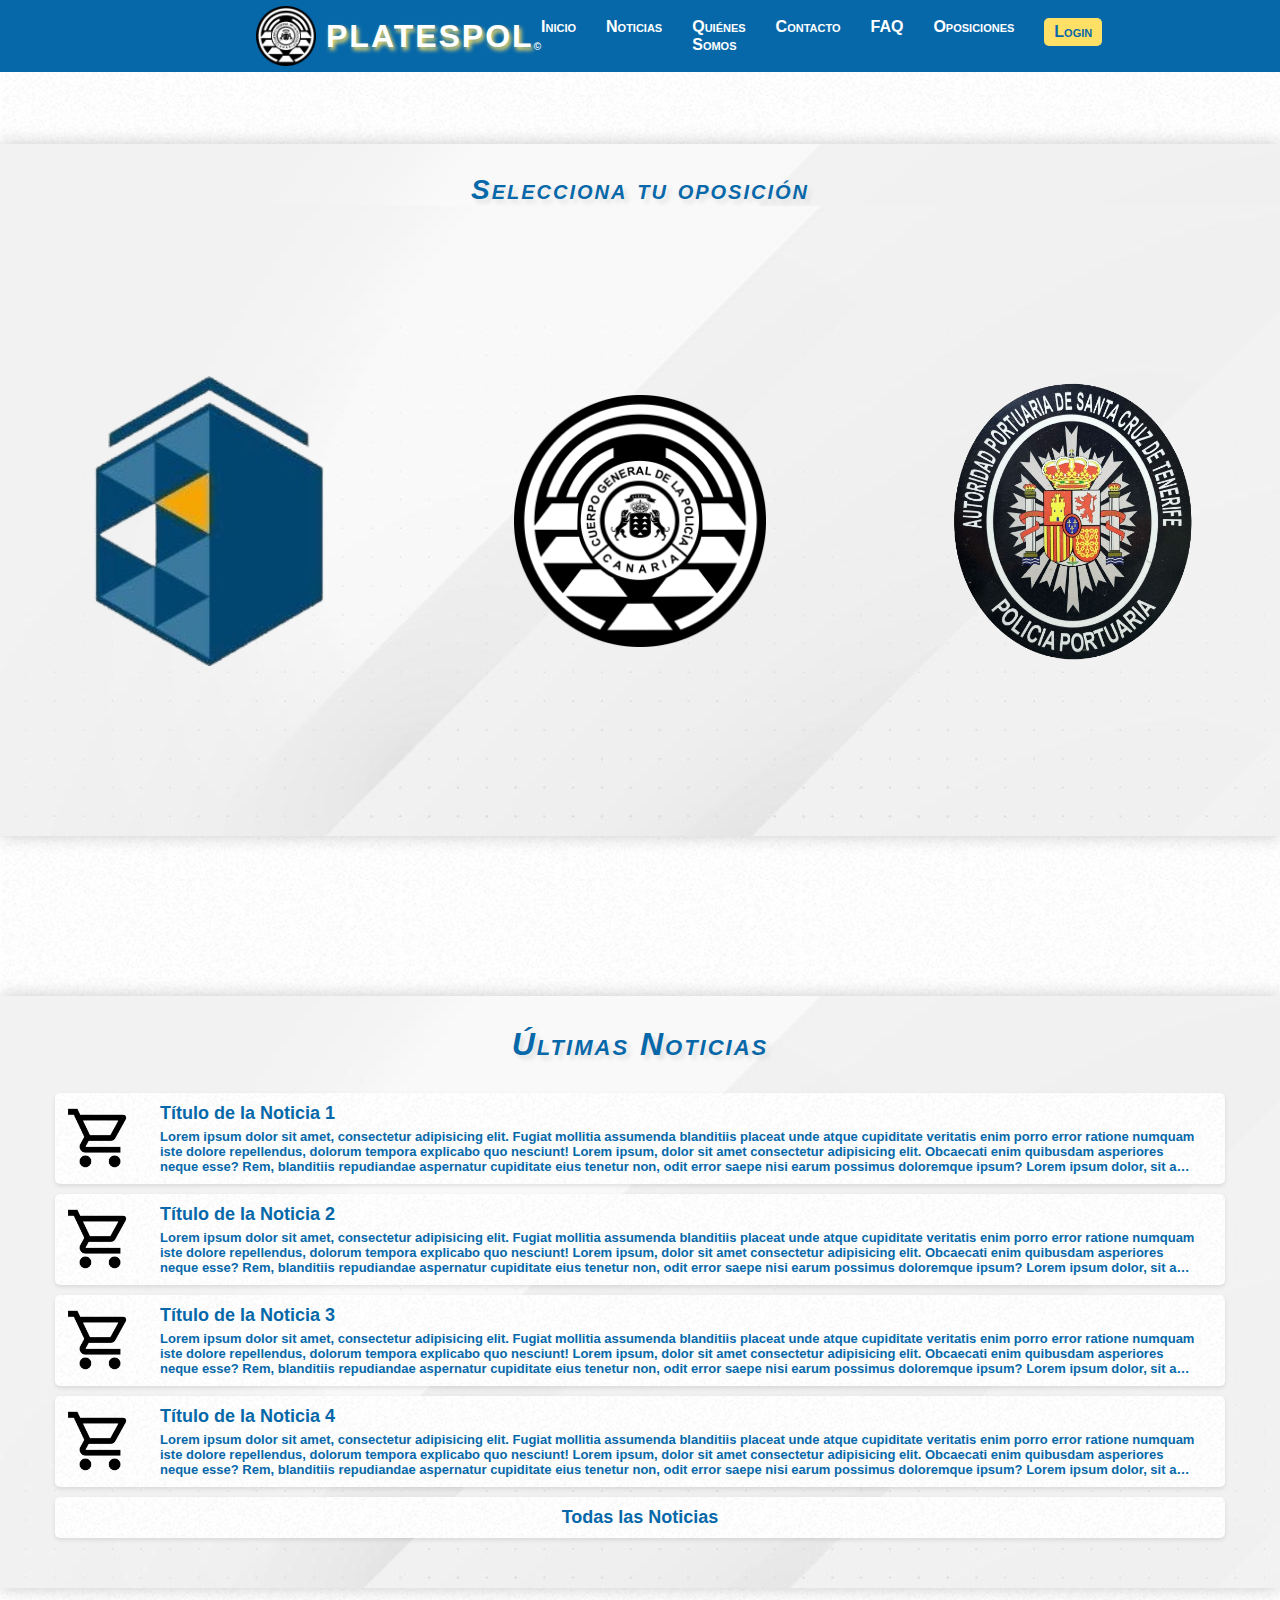
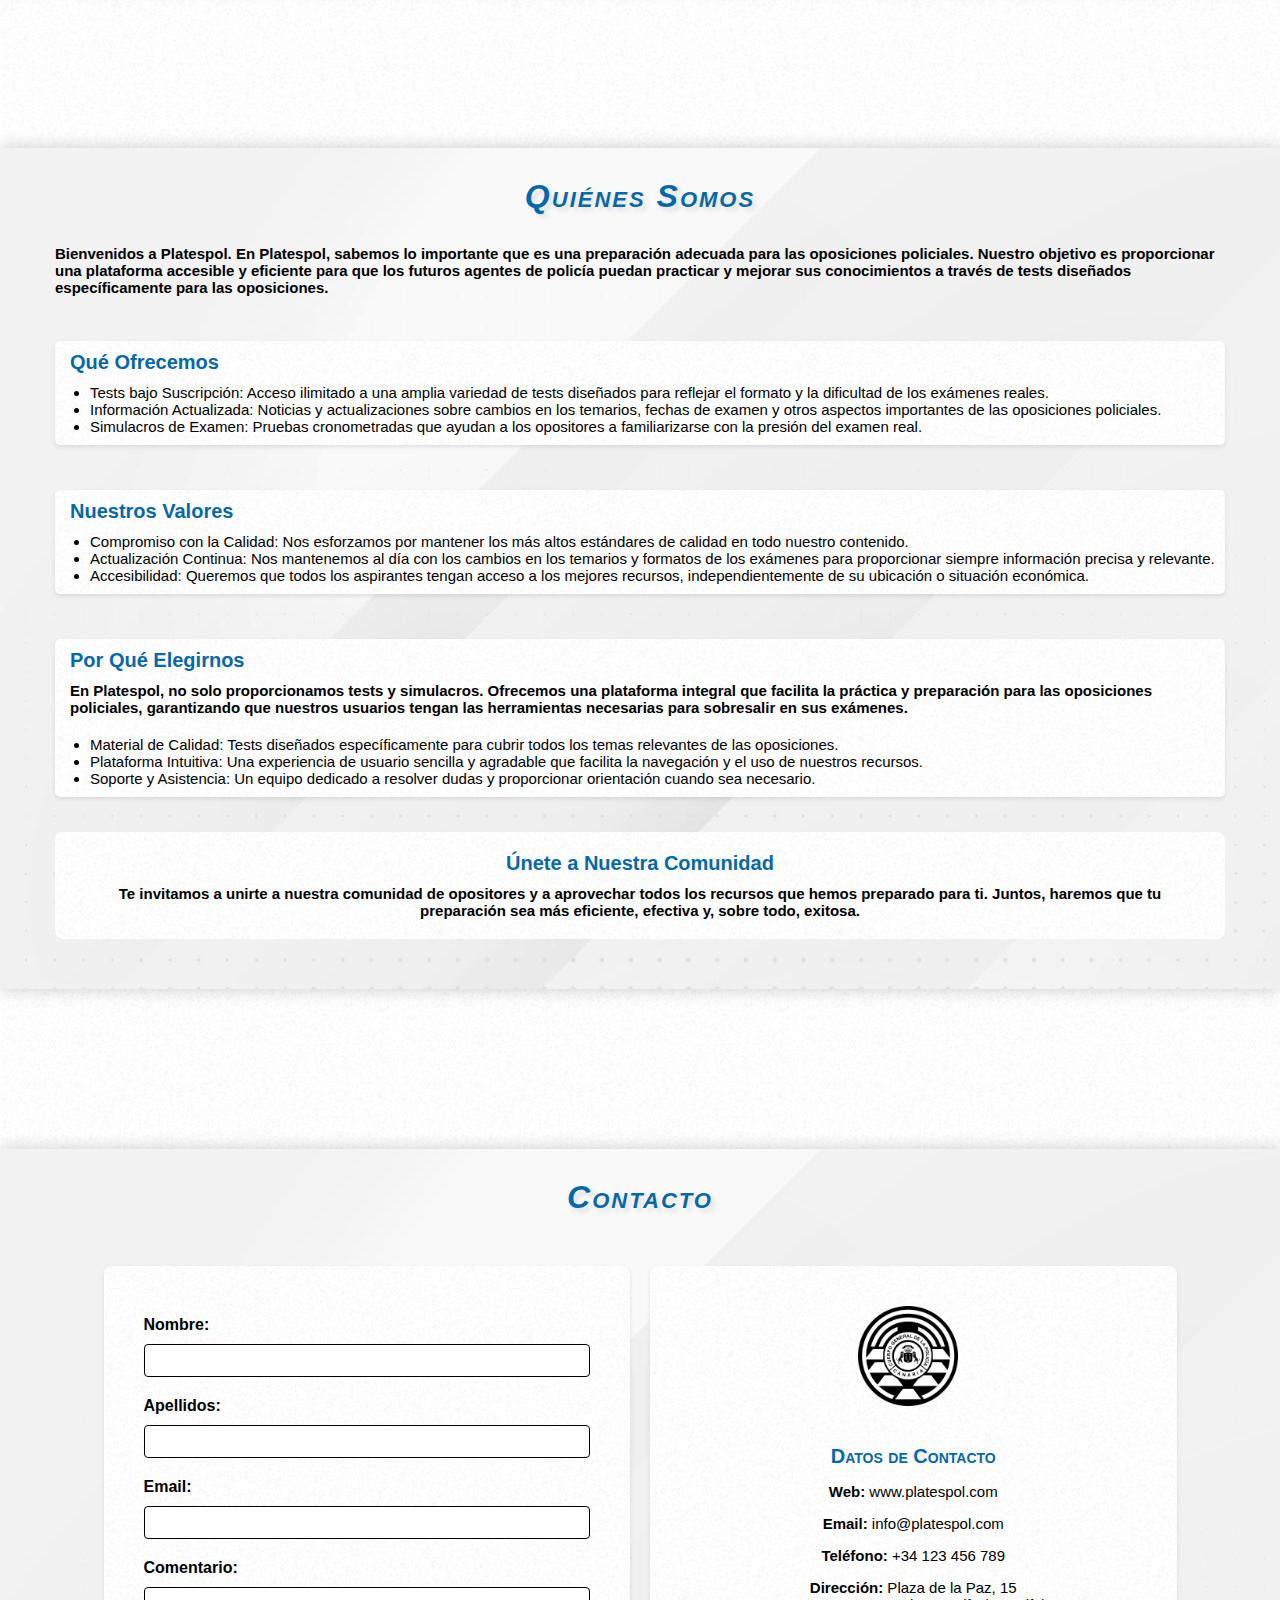
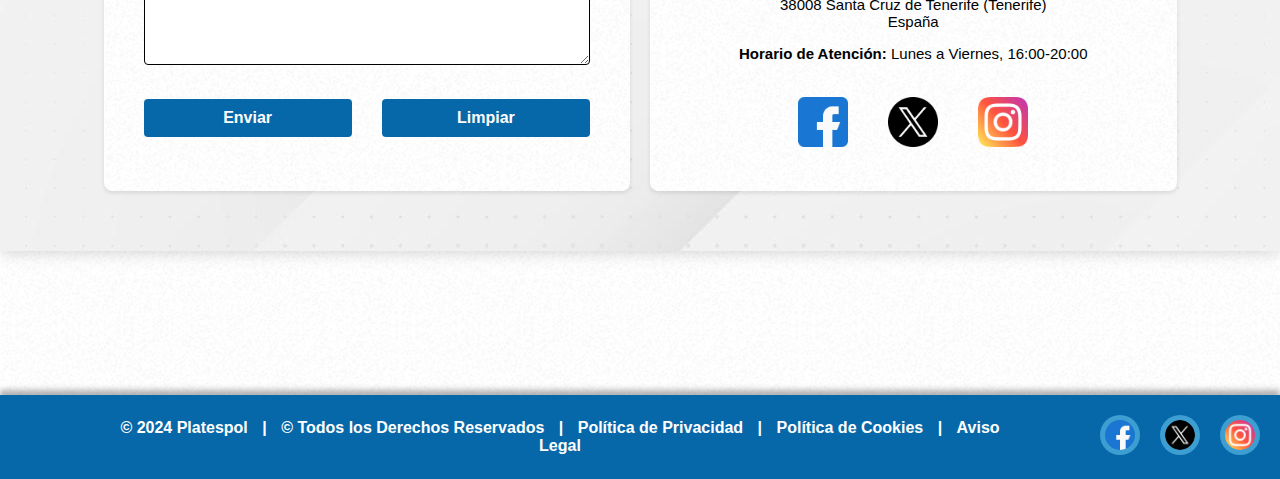
==== pages/index.html @ 9037b64c "Añadidas Páginas" ====
<!DOCTYPE html>
<html lang="es">

<head>
    <meta charset="UTF-8">
    <meta name="viewport" content="width=device-width, initial-scale=1.0">
    <meta name="description"
        content="Platespol - Plataforma de preparación para oposiciones policiales. Accede a tests, simulacros y noticias actualizadas para tu preparación.">
    <title>Platespol</title>
    <!-- Estilos Generales -->
    <link rel="stylesheet" href="../css/main.css">
    <link rel="stylesheet" href="../css/header.css">
    <link rel="stylesheet" href="../css/nav.css">
    <link rel="stylesheet" href="../css/footer.css">

    <!-- Estilos General Responsivos-->
    <link rel="stylesheet" href="../css/responsive-nav.css">
    <link rel="stylesheet" href="../css/responsive-footer.css">
    <!-- Estilos del Index-->
    <link rel="stylesheet" href="../css/index.css">
    <!-- Estilos del Index Responsivos-->
    <link rel="stylesheet" href="../css/responsive-contact.css">
</head>

<body>
    <nav>
        <div class="header-container">
            <a href="index.html"><img src="../img/pcanaria.png" alt="Logo de Platespol" class="logo">
                <h1>Platespol</h1>
                <p>&copy;</p>
            </a>
        </div>
        <button class="menu-toggle" aria-label="Toggle navigation">
            ☰
        </button>
        <ul class="navegador">
            <li><a href="index.html">Inicio</a></li>
            <li><a href="#blog-news">Noticias</a></li>
            <li><a href="#who">Quiénes Somos</a></li>
            <li><a href="#contacto">Contacto</a></li>
            <li><a href="../pages/faq.html">FAQ</a></li>
            <li><a href="../pages/oposiciones.html">Oposiciones</a></li>
            <li><a href="../pages/login.html" class="login-link">Login</a></li>
        </ul>
    </nav>

    <section class="cuerpos-titulo">
        <h3>Selecciona tu oposición</h3>
        <section class="cuerpos">
            <article class="plocal">
                <img src="../img/plocal-copia.png" alt="Policía Local">
            </article>
            <article class="pcanaria">
                <img src="../img/pcanaria.png" alt="Policía Canaria">
            </article>
            <article class="pportuaria">
                <img src="../img/pportuariasctfe.png" alt="Policía Portuaria">
            </article>
        </section>
    </section>

    <section id="blog-news">
        <h2>Últimas Noticias</h2>
        <div class="container1">
            <ul>
                <li><a href="#">
                        <img src="../img/carrito.png" alt="Imagen Noticia 1">
                        <div class="container2">
                            <h3>Título de la Noticia 1</h3>
                            <p>Lorem ipsum dolor sit amet, consectetur adipisicing elit. Fugiat mollitia assumenda
                                blanditiis placeat unde atque cupiditate veritatis enim porro error ratione numquam iste
                                dolore repellendus, dolorum tempora explicabo quo nesciunt! Lorem ipsum, dolor sit amet
                                consectetur adipisicing elit. Obcaecati enim quibusdam asperiores neque esse? Rem,
                                blanditiis repudiandae aspernatur cupiditate eius tenetur non, odit error saepe nisi
                                earum
                                possimus doloremque ipsum? Lorem ipsum dolor, sit amet consectetur adipisicing elit.
                                Laborum, consectetur. Expedita soluta ad numquam nisi nemo! Odit, quia eum odio mollitia
                                vero, provident, esse similique qui laborum repellat at atque. Lorem ipsum dolor sit
                                amet
                                consectetur adipisicing elit. Neque laborum facilis nobis aperiam alias cumque,
                                consectetur
                                facere vitae voluptates. Nam aliquid, officia nostrum sunt maiores corporis natus esse
                                praesentium soluta. Lorem ipsum dolor sit amet consectetur adipisicing elit. Autem
                                impedit
                                nulla accusantium cumque vero atque animi voluptatum deleniti deserunt, esse asperiores
                                ab
                                dolor labore, eveniet, repudiandae numquam dolorem error enim?</p>
                        </div>
                    </a>
                </li>
                <li><a href="#">
                        <img src="../img/carrito.png" alt="Imagen Noticia 2">
                        <div class="container2">
                            <h3>Título de la Noticia 2</h3>
                            <p>Lorem ipsum dolor sit amet, consectetur adipisicing elit. Fugiat mollitia assumenda
                                blanditiis placeat unde atque cupiditate veritatis enim porro error ratione numquam iste
                                dolore repellendus, dolorum tempora explicabo quo nesciunt! Lorem ipsum, dolor sit amet
                                consectetur adipisicing elit. Obcaecati enim quibusdam asperiores neque esse? Rem,
                                blanditiis repudiandae aspernatur cupiditate eius tenetur non, odit error saepe nisi
                                earum
                                possimus doloremque ipsum? Lorem ipsum dolor, sit amet consectetur adipisicing elit.
                                Laborum, consectetur. Expedita soluta ad numquam nisi nemo! Odit, quia eum odio mollitia
                                vero, provident, esse similique qui laborum repellat at atque. Lorem ipsum dolor sit
                                amet
                                consectetur adipisicing elit. Neque laborum facilis nobis aperiam alias cumque,
                                consectetur
                                facere vitae voluptates. Nam aliquid, officia nostrum sunt maiores corporis natus esse
                                praesentium soluta. Lorem ipsum dolor sit amet consectetur adipisicing elit. Autem
                                impedit
                                nulla accusantium cumque vero atque animi voluptatum deleniti deserunt, esse asperiores
                                ab
                                dolor labore, eveniet, repudiandae numquam dolorem error enim?</p>
                        </div>
                    </a>
                </li>
                <li><a href="#">
                        <img src="../img/carrito.png" alt="Imagen Noticia 3">
                        <div class="container2">
                            <h3>Título de la Noticia 3</h3>
                            <p>Lorem ipsum dolor sit amet, consectetur adipisicing elit. Fugiat mollitia assumenda
                                blanditiis placeat unde atque cupiditate veritatis enim porro error ratione numquam iste
                                dolore repellendus, dolorum tempora explicabo quo nesciunt! Lorem ipsum, dolor sit amet
                                consectetur adipisicing elit. Obcaecati enim quibusdam asperiores neque esse? Rem,
                                blanditiis repudiandae aspernatur cupiditate eius tenetur non, odit error saepe nisi
                                earum
                                possimus doloremque ipsum? Lorem ipsum dolor, sit amet consectetur adipisicing elit.
                                Laborum, consectetur. Expedita soluta ad numquam nisi nemo! Odit, quia eum odio mollitia
                                vero, provident, esse similique qui laborum repellat at atque. Lorem ipsum dolor sit
                                amet
                                consectetur adipisicing elit. Neque laborum facilis nobis aperiam alias cumque,
                                consectetur
                                facere vitae voluptates. Nam aliquid, officia nostrum sunt maiores corporis natus esse
                                praesentium soluta. Lorem ipsum dolor sit amet consectetur adipisicing elit. Autem
                                impedit
                                nulla accusantium cumque vero atque animi voluptatum deleniti deserunt, esse asperiores
                                ab
                                dolor labore, eveniet, repudiandae numquam dolorem error enim?</p>
                        </div>
                    </a>
                </li>
                <li><a href="#">
                        <img src="../img/carrito.png" alt="Imagen Noticia 4">
                        <div class="container2">
                            <h3>Título de la Noticia 4</h3>
                            <p>Lorem ipsum dolor sit amet, consectetur adipisicing elit. Fugiat mollitia assumenda
                                blanditiis placeat unde atque cupiditate veritatis enim porro error ratione numquam iste
                                dolore repellendus, dolorum tempora explicabo quo nesciunt! Lorem ipsum, dolor sit amet
                                consectetur adipisicing elit. Obcaecati enim quibusdam asperiores neque esse? Rem,
                                blanditiis repudiandae aspernatur cupiditate eius tenetur non, odit error saepe nisi
                                earum
                                possimus doloremque ipsum? Lorem ipsum dolor, sit amet consectetur adipisicing elit.
                                Laborum, consectetur. Expedita soluta ad numquam nisi nemo! Odit, quia eum odio mollitia
                                vero, provident, esse similique qui laborum repellat at atque. Lorem ipsum dolor sit
                                amet
                                consectetur adipisicing elit. Neque laborum facilis nobis aperiam alias cumque,
                                consectetur
                                facere vitae voluptates. Nam aliquid, officia nostrum sunt maiores corporis natus esse
                                praesentium soluta. Lorem ipsum dolor sit amet consectetur adipisicing elit. Autem
                                impedit
                                nulla accusantium cumque vero atque animi voluptatum deleniti deserunt, esse asperiores
                                ab
                                dolor labore, eveniet, repudiandae numquam dolorem error enim?</p>
                        </div>
                    </a>
                </li>
                <li><a href="#">
                        <div class="container2">
                            <h3>Todas las Noticias</h3>
                        </div>
                    </a>
                </li>
            </ul>
        </div>
    </section>

    <section id="who">
        <h2>Quiénes Somos</h2>
        <div class="container1">
            <p>Bienvenidos a Platespol. En Platespol, sabemos lo importante que es una preparación adecuada para las
                oposiciones policiales. Nuestro objetivo es proporcionar una plataforma accesible y eficiente para que
                los
                futuros agentes de policía puedan practicar y mejorar sus conocimientos a través de tests diseñados
                específicamente para las oposiciones.</p>

            <div class="who-text">
                <h3>Qué Ofrecemos</h3>
                <ul>
                    <li>Tests bajo Suscripción: Acceso ilimitado a una amplia variedad de tests diseñados para reflejar
                        el
                        formato y la dificultad de los exámenes reales.</li>
                    <li>Información Actualizada: Noticias y actualizaciones sobre cambios en los temarios, fechas de
                        examen
                        y otros aspectos importantes de las oposiciones policiales.</li>
                    <li>Simulacros de Examen: Pruebas cronometradas que ayudan a los opositores a familiarizarse con la
                        presión del examen real.</li>
                </ul>
            </div>

            <div class="who-text">
                <h3>Nuestros Valores</h3>
                <ul>
                    <li>Compromiso con la Calidad: Nos esforzamos por mantener los más altos estándares de calidad en
                        todo
                        nuestro contenido.</li>
                    <li>Actualización Continua: Nos mantenemos al día con los cambios en los temarios y formatos de los
                        exámenes
                        para proporcionar siempre información precisa y relevante.</li>
                    <li>Accesibilidad: Queremos que todos los aspirantes tengan acceso a los mejores recursos,
                        independientemente de su ubicación o situación económica.</li>
                </ul>
            </div>

            <div class="who-text">
                <h3>Por Qué Elegirnos</h3>
                <p>En Platespol, no solo proporcionamos tests y simulacros. Ofrecemos una plataforma integral que
                    facilita
                    la
                    práctica y preparación para las oposiciones policiales, garantizando que nuestros usuarios tengan
                    las
                    herramientas necesarias para sobresalir en sus exámenes.</p>

                <ul>
                    <li>Material de Calidad: Tests diseñados específicamente para cubrir todos los temas relevantes de
                        las
                        oposiciones.</li>
                    <li>Plataforma Intuitiva: Una experiencia de usuario sencilla y agradable que facilita la navegación
                        y
                        el
                        uso de nuestros recursos.</li>
                    <li>Soporte y Asistencia: Un equipo dedicado a resolver dudas y proporcionar orientación cuando sea
                        necesario.</li>
                </ul>
            </div>

            <div class="join-community">
                <h3>Únete a Nuestra Comunidad</h3>
                <p>Te invitamos a unirte a nuestra comunidad de opositores y a aprovechar todos los recursos que hemos
                    preparado para ti. Juntos, haremos que tu preparación sea más eficiente, efectiva y, sobre todo,
                    exitosa.</p>
            </div>
        </div>
    </section>

    <section id="contacto">
        <h2>Contacto</h2>
        <div class="container1">
            <div class="contact-container">
                <form class="contact-form">
                    <label for="nombre">Nombre:</label>
                    <input type="text" id="nombre" name="nombre" required>

                    <label for="apellidos">Apellidos:</label>
                    <input type="text" id="apellidos" name="apellidos" required>

                    <label for="email">Email:</label>
                    <input type="email" id="email" name="email" required>

                    <label for="comentario">Comentario:</label>
                    <textarea id="comentario" name="comentario" rows="4" required></textarea>

                    <div>
                        <button type="submit">Enviar</button>
                        <button type="reset">Limpiar</button>
                    </div>
                </form>
                <div class="contact-info">
                    <a href="index.html"><img src="../img/pcanaria.png" alt="Logo de Platespol" class="logo"></a>
                    <div class="contact-info-text">
                        <h3>Datos de Contacto</h3>
                        <p><strong>Web:</strong> www.platespol.com</p>
                        <p><strong>Email:</strong> info@platespol.com</p>
                        <p><strong>Teléfono:</strong> +34 123 456 789</p>
                        <p><strong>Dirección:</strong> Plaza de la Paz, 15<br>38008 Santa Cruz de Tenerife
                            (Tenerife)<br>España</p>
                        <p><strong>Horario de Atención:</strong> Lunes a Viernes, 16:00-20:00</p>
                    </div>
                    <div class="contact-info-logo">
                        <a href="#" class="facebook-icon"><img src="../img/facebook.png" alt="Facebook"></a>
                        <a href="#" class="twitter-icon"><img src="../img/twitter.png" alt="Twitter"></a>
                        <a href="#" class="instagram-icon"><img src="../img/instagram.png" alt="Instagram"></a>
                    </div>
                </div>
            </div>
        </div>
    </section>

    <footer>
        <ul class="footer-left"></ul>
        <div class="footer-center">
            <p>&copy; 2024 Platespol <span class="spacer">|</span></p>
            <p>&copy; Todos los Derechos Reservados <span class="spacer">|</span></p>
            <p><a href="#">Política de Privacidad</a> <span class="spacer">|</span></p>
            <p><a href="#">Política de Cookies</a> <span class="spacer">|</span></p>
            <p><a href="#">Aviso Legal</a></p>
        </div>
        <ul class="footer-right">
            <a href="#" class="facebook-icon"><img src="../img/facebook.png" alt="Facebook"></a>
            <a href="#" class="twitter-icon"><img src="../img/twitter.png" alt="Twitter"></a>
            <a href="#" class="instagram-icon"><img src="../img/instagram.png" alt="Instagram"></a>
        </ul>
    </footer>

    <!-- Script JS del Menú Toggle-->
    <script src="../script/toggle.js"></script>
</body>

</html>
---- css/main.css ----
/* AJUSTES GENERALES */

/* Fuentes */
@font-face {
    font-family: 'Utendo';
    src: url('fonts/Utendo-Light.woff2') format('woff2'),
        url('fonts/Utendo-Light.woff') format('woff'),
        url('fonts/Utendo-Light.ttf') format('truetype');
    font-weight: 300;
    font-style: normal;
}

@font-face {
    font-family: 'Utendo';
    src: url('fonts/Utendo-Bold.woff2') format('woff2'),
        url('fonts/Utendo-Bold.woff') format('woff'),
        url('fonts/Utendo-Bold.ttf') format('truetype');
    font-weight: 700;
    font-style: normal;
}

@font-face {
    font-family: 'Utendo';
    src: url('fonts/Utendo-Medium.woff2') format('woff2'),
        url('fonts/Utendo-Medium.woff') format('woff'),
        url('fonts/Utendo-Medium.ttf') format('truetype');
    font-weight: 500;
    font-style: normal;
}

@font-face {
    font-family: 'Utendo';
    src: url('fonts/Utendo-Regular.woff2') format('woff2'),
        url('fonts/Utendo-Regular.woff') format('woff'),
        url('fonts/Utendo-Regular.ttf') format('truetype');
    font-weight: 400;
    font-style: normal;
}

/* Colores */
:root {
    --color-white: #FFFFFF;
    --color-blue: #0768A9;
    --color-black: #000000;
    --color-light-yellow: #FFE066;
    --color-yellow: #FFCC00;
    --color-light-blue: #3D9ED1;
    --color-light-grey: #E1E1E1;
}

* {
    margin: 0;
    padding: 0;
    border: 0;
    box-sizing: border-box;
    font-family: 'Utendo', sans-serif;
}

/* html */
html {
    scroll-behavior: smooth; /* Habilitar desplazamiento suave */
}

/* Body */
body {
    background-color: var(--color-white);
    background-image: url('/img/so-white.png');
}

/* Contenedores */
.container1 {
    margin-left: auto;
    margin-right: auto;
    padding-left: 15px;
    padding-right: 15px;
    max-width: 1200px; /* Puedes ajustar este valor según tus necesidades */
}

.container2 {
    margin-left: auto;
    margin-right: auto;
    padding-left: 15px;
    padding-right: 15px;
    max-width: 1800px; /* Puedes ajustar este valor según tus necesidades */
}
---- css/header.css ----
/* HEADER */
.header-container {
    display: flex;
    margin-left: 20%;
    align-items: center;
}

.logo {
    height: 60px;
    margin-right: 10px; /* Espacio entre el logo y el título */
}

.header-container h1 {
    font-size: 32px;
    color: var(--color-white);
    text-shadow: 2px 3px 4px rgba(255, 224, 102, 1);
    text-transform: uppercase;
    letter-spacing: 2px;
}

.header-container p {
    margin-top: 20px;
    font-size: 10px;
}
---- css/nav.css ----
/* NAV */
nav {
    height: 8%;
    display: flex;
    background-color: var(--color-blue);
    color: var(--color-white);
    align-items: center; /* Alinear verticalmente */
    justify-content: space-between; /* Espacio entre los contenedores */
    position: fixed;
    top: 0;
    width: 100%;
    z-index: 1000;
}

.navegador {
    list-style: none;
    display: flex;
    gap: 30px; /* Espacio entre los elementos del menú */
    margin-right: 20%; /* Margen derecho igual al margen izquierdo del contenedor del logo */
}

/* Estilo destacado para el Login */
.login-link {
    background-color: var(--color-light-yellow);
    color: var(--color-blue);
    padding: 5px 10px;
    border-radius: 5px;
    transition: background-color 0.3s, color 0.3s;
}

.login-link:hover {
    background-color: var(--color-yellow);
    color: var(--color-white);
}

nav a {
    display: flex;
    align-items: center;
    text-decoration: none;
    font-weight: bold;
    font-size: 16px;
    font-variant: small-caps;
    color: var(--color-white);
    transition: color 0.3s, border-color 0.3s;
    
}

nav a:hover {
    color: var(--color-light-yellow);
}
---- css/footer.css ----
/* FOOTER */
footer {
    background-color: var(--color-blue);
    clear: both;
    display: flex;
    height: 8%;
    justify-content: space-between;
    align-items: center;
    font-weight: bold;
    margin-top: 9rem;
    padding: 20px;
    box-shadow: 0 -5px 6px rgba(0, 0, 0, 0.3);
}

footer ul {
    list-style: none;
    display: flex;
    gap: 20px;
}

footer a {
    color: var(--color-white);
    text-decoration: none;
    font-weight: bold;
    transition: color 0.3s;
}

footer a:hover {
    color: var(--color-light-yellow);
}

.footer-right a img {
    background-color: var(--color-light-blue);
    padding: 5px;
    border-radius: 50%;
    width: 40px;
    height: auto;
    transition: background-color 0.3s;
}

.footer-right a img:hover {
    background-color: var(--color-light-yellow);
    transform: scale(1.2);
    transition: 0.5s;
}

.footer-center {
    text-align: center;
    margin-right: 100px;
}

.footer-center p {
    display: inline; /* Mostrar todos los p en una sola línea */
    color: var(--color-white);
}

.footer-left {
    margin-left: 100px;
    gap: 100px;
}

/* Añadir clase spacer para los separadores */
.spacer {
    margin: 0 10px; /* Añadir margen horizontal para separación */
}
---- css/responsive-nav.css ----
/* Ocultar menú y botón en pantallas grandes */
.menu-toggle {
    display: none;
}

/* Mostrar menú desplegable en pantallas pequeñas */
@media (max-width: 768px) {
    .navegador {
        display: none; /* Ocultar el menú por defecto */
        flex-direction: column;
        width: 100%;
        position: absolute;
        top: 60px; /* Ajustar la posición para que no cubra la cabecera */
        left: 0;
        background-color: var(--color-blue);
        align-items: center; /* Centrar los elementos del menú */
        padding: 0; /* Remover padding para evitar desbordamiento */
    }

    .navegador.active {
        display: flex; /* Mostrar el menú cuando está activo */
    }

    .menu-toggle {
        display: block;
        background: none;
        border: none;
        color: var(--color-white);
        font-size: 24px;
        cursor: pointer;
        position: absolute;
        top: 18px; /* Alinearlo verticalmente con el contenido del nav */
        right: 20px; /* Alinearlo a la derecha */
    }

    .header-container {
        display: flex;
        align-items: center;
        margin-left: 0;
    }

    .header-container .logo {
        max-height: 50px; /* Ajustar el tamaño del logo para pantallas pequeñas */
        height: auto;
    }
    
    .navegador li {
        width: 100%; /* Hacer que cada elemento del menú ocupe el 100% del ancho */
        text-align: center; /* Centrar el texto de los elementos del menú */
    }
    
    .navegador a {
        display: block; /* Hacer que los enlaces ocupen todo el ancho del elemento */
        padding: 10px 0; /* Añadir padding para un mejor aspecto */
    }
    
    .login-link {
        margin-top: 10px; /* Añadir margen superior para separación */
        border-radius: 0px;
    }
}
---- css/responsive-footer.css ----
/* Small devices (phones, 600px and down) */
@media (max-width: 600px) {
    /* Footer adjustments */
    footer {
        flex-direction: column;
        text-align: center;
        padding: 10px;
    }

    .footer-center {
        margin-right: 0;
        margin-top: 10px;
    }

    .footer-right, .footer-left {
        justify-content: center;
    }
}

/* Medium devices (tablets, 600px to 768px) */
@media (min-width: 601px) and (max-width: 768px) {
    /* Footer adjustments */
    footer {
        flex-direction: column;
        text-align: center;
        padding: 10px;
    }

    .footer-center {
        margin-right: 0;
        margin-top: 10px;
    }

    .footer-right, .footer-left {
        justify-content: center;
    }
}

/* Large devices (desktops, 769px and up) */
@media (min-width: 769px) {
    /* Footer adjustments */
    footer {
        flex-direction: row;
        text-align: center;
        padding: 20px;
    }

    .footer-center {
        margin-right: 100px;
    }

    .footer-right, .footer-left {
        justify-content: space-between;
    }
}
---- css/index.css ----
/* SECTION-CUERPOS */
.cuerpos-titulo {
    width: 100%;
    margin-top: 9rem;
    box-shadow: 0 -4px 15px rgba(0, 0, 0, 0.1), 0 4px 15px rgba(0, 0, 0, 0.1);
}

.cuerpos-titulo h3 {
    padding-top: 30px;
    text-align: center;
    background-color: var(--color-light-grey);
    background-image: url('/img/4907157.jpg');
    color: var(--color-blue);
    font-variant: small-caps;
    font-style: italic;
    font-size: 28px;
    text-shadow: 4px 4px 4px var(--color-light-grey, 5);
    letter-spacing: 2px;
}

.cuerpos {
    background-color: var(--color-light-grey);
    background-image: url('/img/4907157.jpg');
    display: flex;
    overflow: hidden;
    height: 70vh;
    width: 100%;
    align-items: center;
    justify-content: center;
    gap: 10px; /* Añadido espacio entre artículos */
}

.cuerpos article {
    display: flex;
    justify-content: center;
    align-items: center;
    transition: flex 0.3s ease-in-out;
    position: relative;
    flex: 1; /* Añadido para asegurar el tamaño inicial */
}

.cuerpos img {
    width: 60%;
    height: 80%;
    object-fit: cover;
    transition: transform 0.8s ease-in-out;
    transform-origin: center; /* Centrar el punto de origen del zoom */
}

.cuerpos article:hover {
    flex: 1.5;
}

.cuerpos article:hover img {
    transform: scale(1.1);
}




/* SECTION-BLOG-NEWS */
#blog-news {
    background-color: var(--color-light-grey);
    background-image: url('/img/4907157.jpg');
    padding: 0 40px 50px 40px;
    gap: 10px;
    overflow: hidden; /* Asegurar que el contenido adicional no cause desbordamiento */
    margin-top: 10rem;
    box-shadow: 0 -4px 15px rgba(0, 0, 0, 0.1), 0 4px 15px rgba(0, 0, 0, 0.1);
    scroll-margin-top: 220px;
}

#blog-news h2 {
    padding-top: 30px;
    padding-bottom: 30px;
    text-align: center;
    color: var(--color-blue);
    font-variant: small-caps;
    font-style: italic;
    font-size: 32px;
    text-shadow: 4px 4px 4px var(--color-light-grey, 5);
    letter-spacing: 2px;
}

#blog-news ul {
    list-style: none;
    padding: 0;
    margin: 0;
    height: 100%;
    display: flex;
    flex-direction: column;
    gap: 10px;
}

#blog-news li {
    display: flex;
    background-color: var(--color-white);
    background-image: url('/img/so-white.png');
    padding: 10px;
    border-radius: 5px; /* Bordes redondeados */
    box-shadow: 0 2px 4px rgba(0, 0, 0, 0.1); /* Sombra */
    transition: transform 0.3s ease-in-out, background-color 0.3s;
    flex: 1;
}

#blog-news li img {
    width: 70px;
    height: 70px;
    margin-right: 10px;
    border-radius: 5px;
}

#blog-news li:hover {
    transform: translateY(-5px); /* Efecto de elevación */
}

#blog-news a {
    display: flex;
    text-decoration: none;
    color: var(--color-blue);
    font-weight: bold;
    width: 100%;
}

#blog-news a:hover {
    color: var(--color-black); /* Cambiar color de texto al pasar el ratón */
}

#blog-news h3 {
    font-size: 18px;
    margin: 0;
}

#blog-news p {
    font-size: 13px;
    margin: 5px 0 0;
    overflow: hidden;
    text-overflow: ellipsis;
    display: -webkit-box;
    -webkit-line-clamp: 3; /* Mostrar un máximo de 3 líneas */
    -webkit-box-orient: vertical;
    max-height: 3.6em; /* Limitar la altura a tres líneas de texto */
}




/* SECTION-WHO */
#who {
    background-color: var(--color-light-grey);
    background-image: url('/img/4907157.jpg');
    padding: 0px 30px 20px 30px;
    overflow: hidden; /* Asegurar que el contenido adicional no cause desbordamiento */
    margin-top: 10rem;
    box-shadow: 0 -4px 15px rgba(0, 0, 0, 0.1), 0 4px 15px rgba(0, 0, 0, 0.1);
    scroll-margin-top: 80px;
}

#who h2 {
    padding-top: 30px;
    margin-bottom: 30px;
    text-align: center;
    color: var(--color-blue);
    font-variant: small-caps;
    font-style: italic;
    font-size: 32px;
    text-shadow: 4px 4px 4px var(--color-light-grey, 5);
    letter-spacing: 2px;
}

#who h3 {
    color: var(--color-blue);
    margin-top: 45px;
    margin-bottom: 10px;
    font-size: 20px;
}

#who p, #who ul {
    margin: 10px 0;
    font-size: 15px;
}

#who p {
    font-weight: bold;
}

#who .who-text {
    background-color: var(--color-white);
    background-image: url('/img/so-white.png');
    border-radius: 5px; /* Bordes redondeados */
    box-shadow: 0 2px 4px rgba(0, 0, 0, 0.1); /* Sombra */
}

#who .who-text h3 {
    padding: 10px 0 0 15px;
}

#who .who-text ul {
    padding: 0 0 10px 35px;
}

#who .who-text p {
    padding: 0 0 10px 15px;
}

#who ul {
    list-style-type: disc;
    padding-left: 20px;
}

#who .join-community {
    background-color: var(--color-white);
    background-image: url('/img/so-white.png');
    text-align: center;
    color: var(--color-black);
    padding: 20px;
    border-radius: 8px;
    margin-top: 35px;
    margin-bottom: 30px;
}

#who .join-community h3 {
    font-size: 20px;
    margin: 0 0 10px 0;
}

#who .join-community p {
    margin: 0;
    font-size: 15px;
}




/* SECTION-CONTACTO */
#contacto {
    margin-top: 10rem;
    padding: 0px 0px 10px 0px;
    background-color: var(--color-light-grey);
    background-image: url('/img/4907157.jpg');
    box-shadow: 0 -4px 15px rgba(0, 0, 0, 0.1), 0 4px 15px rgba(0, 0, 0, 0.1);
    scroll-margin-top: 140px;
}

#contacto h2 {
    padding-top: 30px;
    margin-bottom: 30px;
    text-align: center;
    color: var(--color-blue);
    font-variant: small-caps;
    font-style: italic;
    font-size: 32px;
    text-shadow: 4px 4px 4px var(--color-light-grey, 5);
    letter-spacing: 2px;
}

#contacto h3 {
    color: var(--color-blue);
    margin-top: 35px;
    margin-bottom: 10px;
    font-size: 20px;
    font-variant: small-caps;
}

#contacto p {
    margin: 15px 0;
    font-size: 15px;
    text-align: center;
}

.contact-container {
    display: flex;
    justify-content: center;
    gap: 20px;
    margin-top: 50px;
    margin-bottom: 50px;
}

/* Formulario */
.contact-form{
    width: 45%;
    padding: 40px;
    background-color: var(--color-white);
    background-image: url('/img/so-white.png');
    border-radius: 8px; /* Bordes redondeados */
    box-shadow: 0 2px 4px rgba(0, 0, 0, 0.1); /* Sombra */
}

.contact-form label {
    display: block;
    margin-top: 10px;
    margin-bottom: 10px;
    font-weight: bold;
}

.contact-form input, .contact-form textarea {
    width: 100%;
    padding: 8px;
    margin-bottom: 10px;
    border: 1px solid var(--color-black);
    border-radius: 4px;
}

.contact-form div {
    display: flex;
    gap: 30px;
    margin-top: 20px;
}

.contact-form button {
    width: 50%;
    padding: 10px;
    background: var(--color-blue);
    color: var(--color-white);
    border: none;
    border-radius: 4px;
    cursor: pointer;
    font-size: 16px;
    font-weight: bold;
}

.contact-form button:hover {
    background: var(--color-black);
}

/* Info */
.contact-info {
    width: 20%;
    padding: 40px;
    background-color: var(--color-white);
    background-image: url('/img/so-white.png');
    border-radius: 8px; /* Bordes redondeados */
    box-shadow: 0 2px 4px rgba(0, 0, 0, 0.1); /* Sombra */
    display: flex;
    flex-direction: column;
    justify-content: center;
    align-items: center;
}

.contact-info a img {
    width: 100px;
    height: auto;
}

.contact-info-text {
    text-align: center;
}

.contact-info-logo {
    margin-top: 20px;
    display: flex;
    justify-content: center; /* Centrar los iconos horizontalmente */
    gap: 40px; /* Añadir espacio entre los iconos */
}

.contact-info-logo a img {
    width: 50px;
    height: auto;
}
---- css/responsive-contact.css ----
/* Small devices (phones, 600px and down) */
@media (max-width: 600px) {
    .contact-container {
        flex-direction: column;
        align-items: center;
    }

    .contact-form, .contact-info {
        width: 90%;
        min-width: 300px; /* Establecer un ancho mínimo */
    }

    .contact-form {
        padding: 20px;
    }

    .contact-info {
        padding: 20px;
        margin-top: 20px;
    }
}

/* Medium devices (tablets, 600px to 768px) */
@media (min-width: 601px) and (max-width: 768px) {
    .contact-container {
        flex-direction: column;
        align-items: center;
    }

    .contact-form, .contact-info {
        width: 80%;
        min-width: 400px; /* Establecer un ancho mínimo */
    }

    .contact-form {
        padding: 30px;
    }

    .contact-info {
        padding: 30px;
        margin-top: 20px;
    }
}

/* Large devices (desktops, 769px and up) */
@media (min-width: 769px) {
    .contact-container {
        flex-direction: row;
        justify-content: center;
    }

    .contact-form, .contact-info {
        width: 45%;
    }

    .contact-form {
        padding: 40px;
    }

    .contact-info {
        padding: 40px;
        margin-top: 0;
    }
}
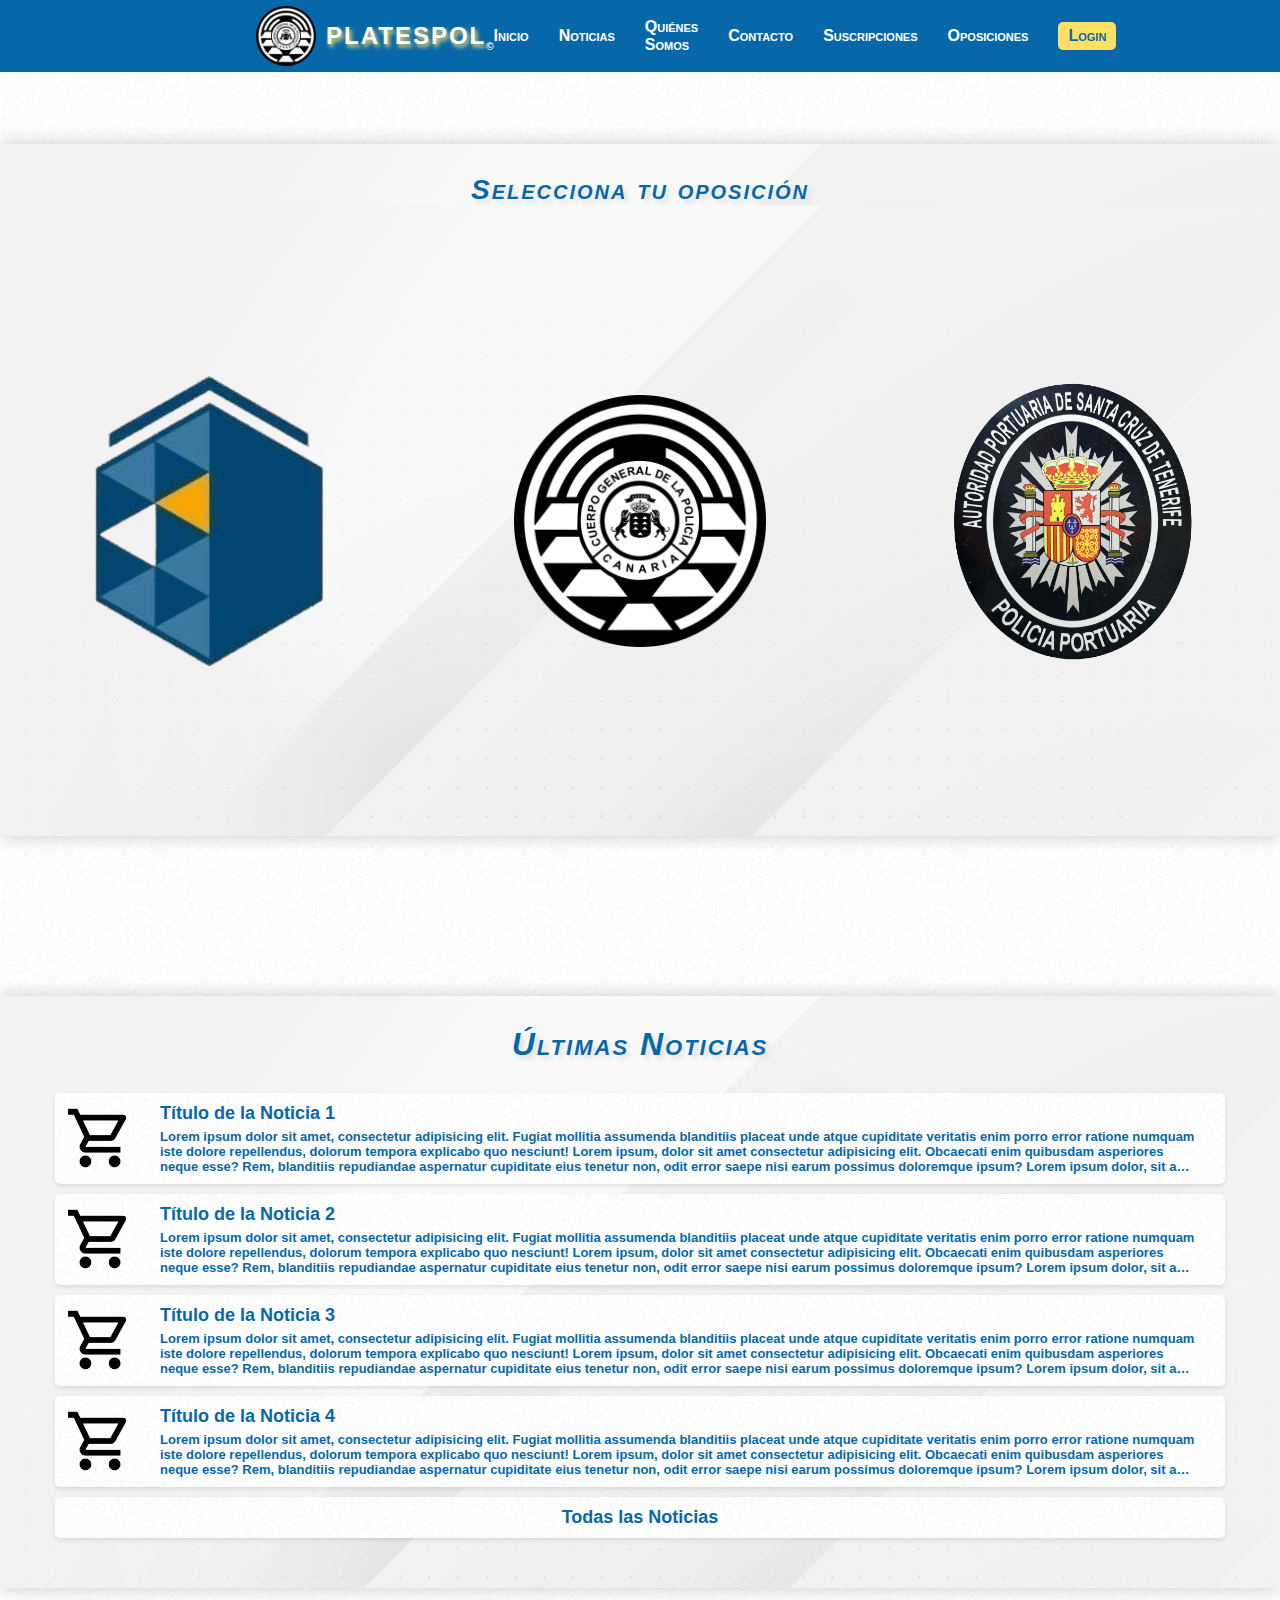
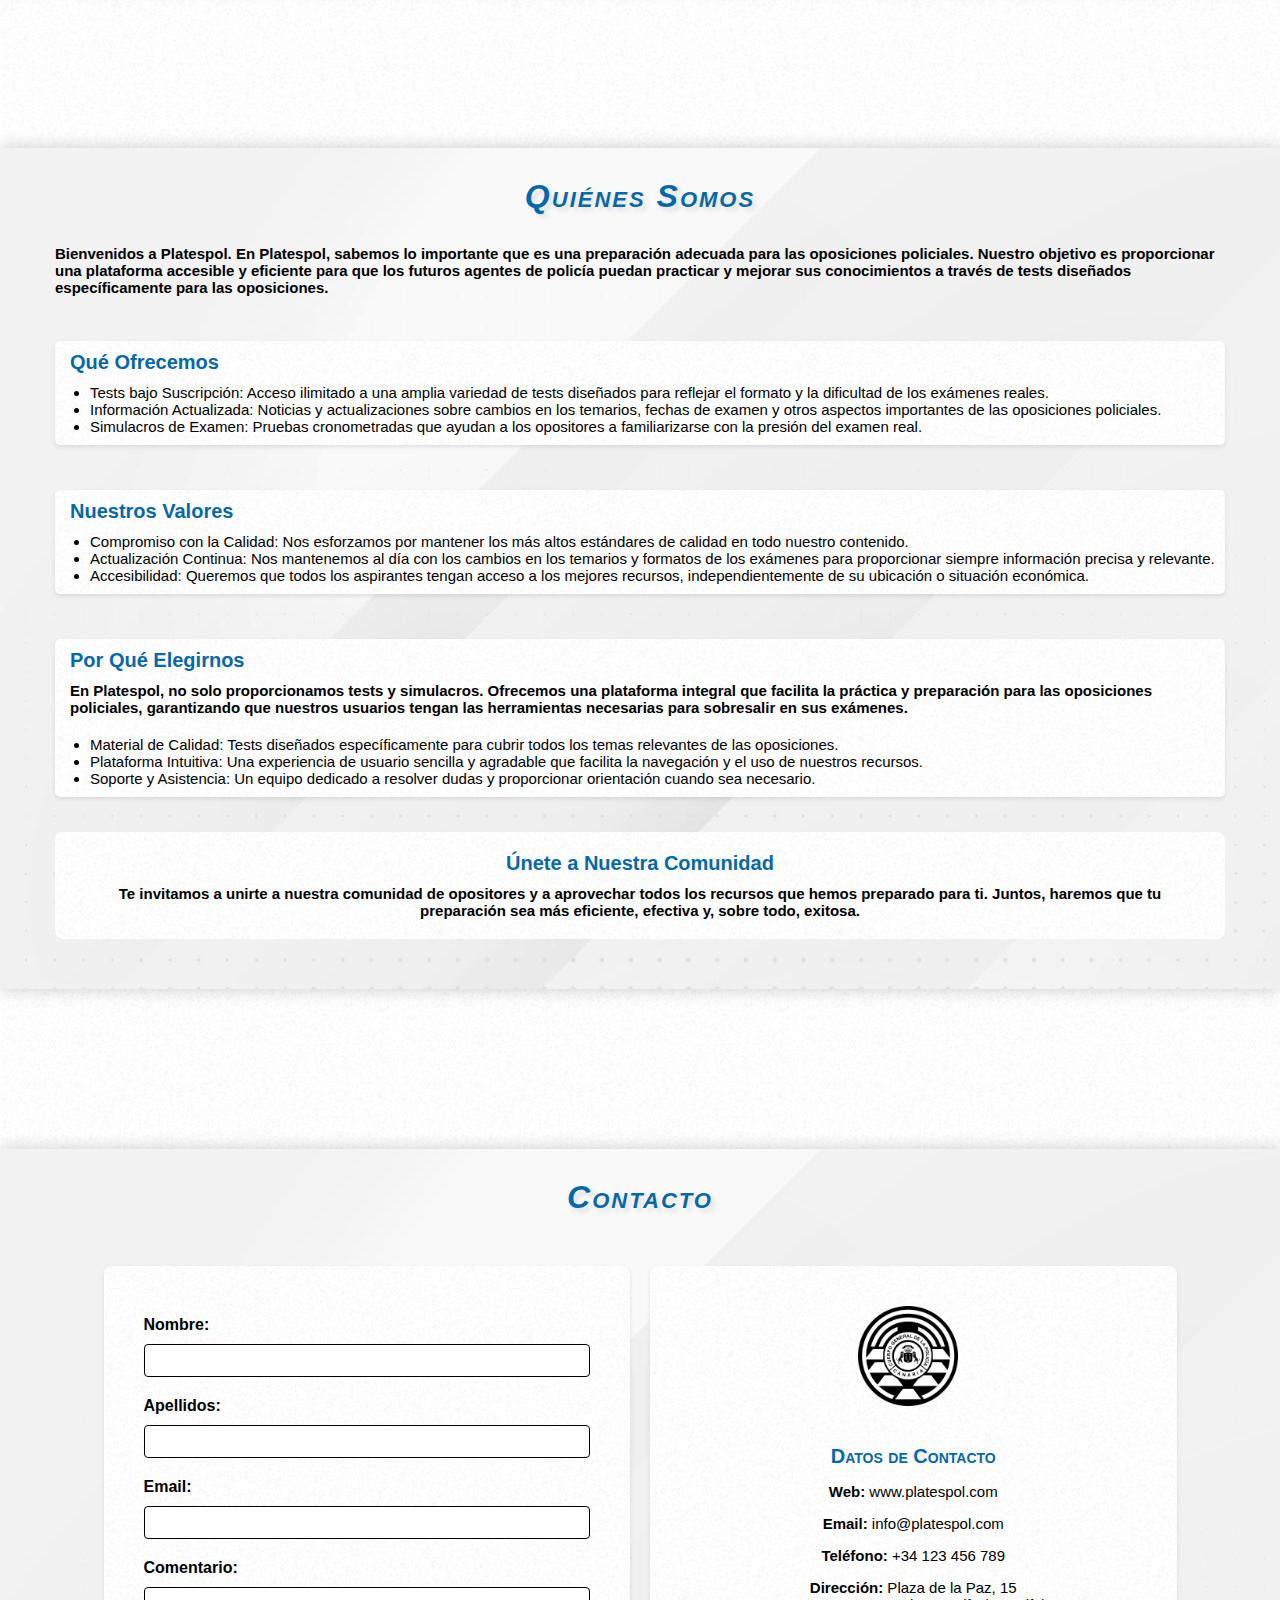
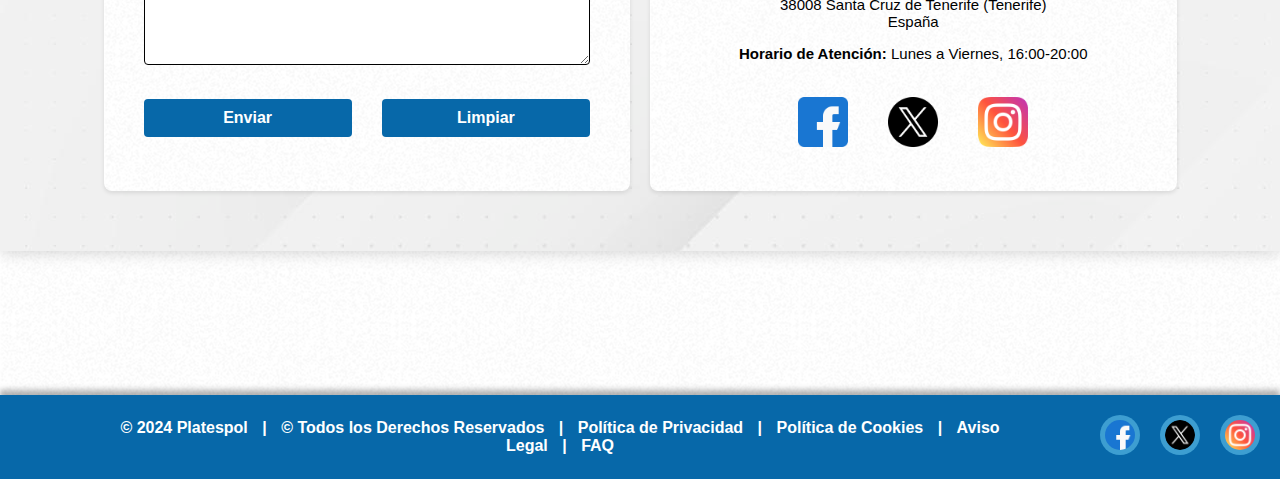
==== commit ac06b437: "Actualizadas Páginas" ====
--- a/pages/index.html
+++ b/pages/index.html
@@ -34,11 +34,11 @@
             ☰
         </button>
         <ul class="navegador">
-            <li><a href="index.html">Inicio</a></li>
-            <li><a href="#blog-news">Noticias</a></li>
-            <li><a href="#who">Quiénes Somos</a></li>
-            <li><a href="#contacto">Contacto</a></li>
-            <li><a href="../pages/faq.html">FAQ</a></li>
+            <li><a href="../pages/index.html">Inicio</a></li>
+            <li><a href="../pages/news.html">Noticias</a></li>
+            <li><a href="../pages/who.html">Quiénes Somos</a></li>
+            <li><a href="../pages/contact.html">Contacto</a></li>
+            <li><a href="../pages/suscription.html">Suscripciones</a></li>
             <li><a href="../pages/oposiciones.html">Oposiciones</a></li>
             <li><a href="../pages/login.html" class="login-link">Login</a></li>
         </ul>
@@ -163,7 +163,7 @@
                         </div>
                     </a>
                 </li>
-                <li><a href="#">
+                <li><a href="../pages/news.html">
                         <div class="container2">
                             <h3>Todas las Noticias</h3>
                         </div>
@@ -291,7 +291,8 @@
             <p>&copy; Todos los Derechos Reservados <span class="spacer">|</span></p>
             <p><a href="#">Política de Privacidad</a> <span class="spacer">|</span></p>
             <p><a href="#">Política de Cookies</a> <span class="spacer">|</span></p>
-            <p><a href="#">Aviso Legal</a></p>
+            <p><a href="#">Aviso Legal</a> <span class="spacer">|</span></p>
+            <p><a href="../pages/faq.html">FAQ</a></p>
         </div>
         <ul class="footer-right">
             <a href="#" class="facebook-icon"><img src="../img/facebook.png" alt="Facebook"></a>
--- a/css/header.css
+++ b/css/header.css
@@ -11,7 +11,7 @@
 }
 
 .header-container h1 {
-    font-size: 32px;
+    font-size: 24px;
     color: var(--color-white);
     text-shadow: 2px 3px 4px rgba(255, 224, 102, 1);
     text-transform: uppercase;
--- a/css/nav.css
+++ b/css/nav.css
@@ -15,6 +15,7 @@
 .navegador {
     list-style: none;
     display: flex;
+    align-items: center;
     gap: 30px; /* Espacio entre los elementos del menú */
     margin-right: 20%; /* Margen derecho igual al margen izquierdo del contenedor del logo */
 }
@@ -41,8 +42,7 @@
     font-size: 16px;
     font-variant: small-caps;
     color: var(--color-white);
-    transition: color 0.3s, border-color 0.3s;
-    
+    transition: color 0.3s, border-color 0.3s;    
 }
 
 nav a:hover {
--- a/css/responsive-nav.css
+++ b/css/responsive-nav.css
@@ -40,7 +40,7 @@
     }
 
     .header-container .logo {
-        max-height: 50px; /* Ajustar el tamaño del logo para pantallas pequeñas */
+        max-height: 45px; /* Ajustar el tamaño del logo para pantallas pequeñas */
         height: auto;
     }
     
@@ -51,11 +51,11 @@
     
     .navegador a {
         display: block; /* Hacer que los enlaces ocupen todo el ancho del elemento */
-        padding: 10px 0; /* Añadir padding para un mejor aspecto */
+        margin-top: 5px;
     }
     
     .login-link {
-        margin-top: 10px; /* Añadir margen superior para separación */
-        border-radius: 0px;
+        margin-bottom: 5px;
+        border-radius: 5px;
     }
 }
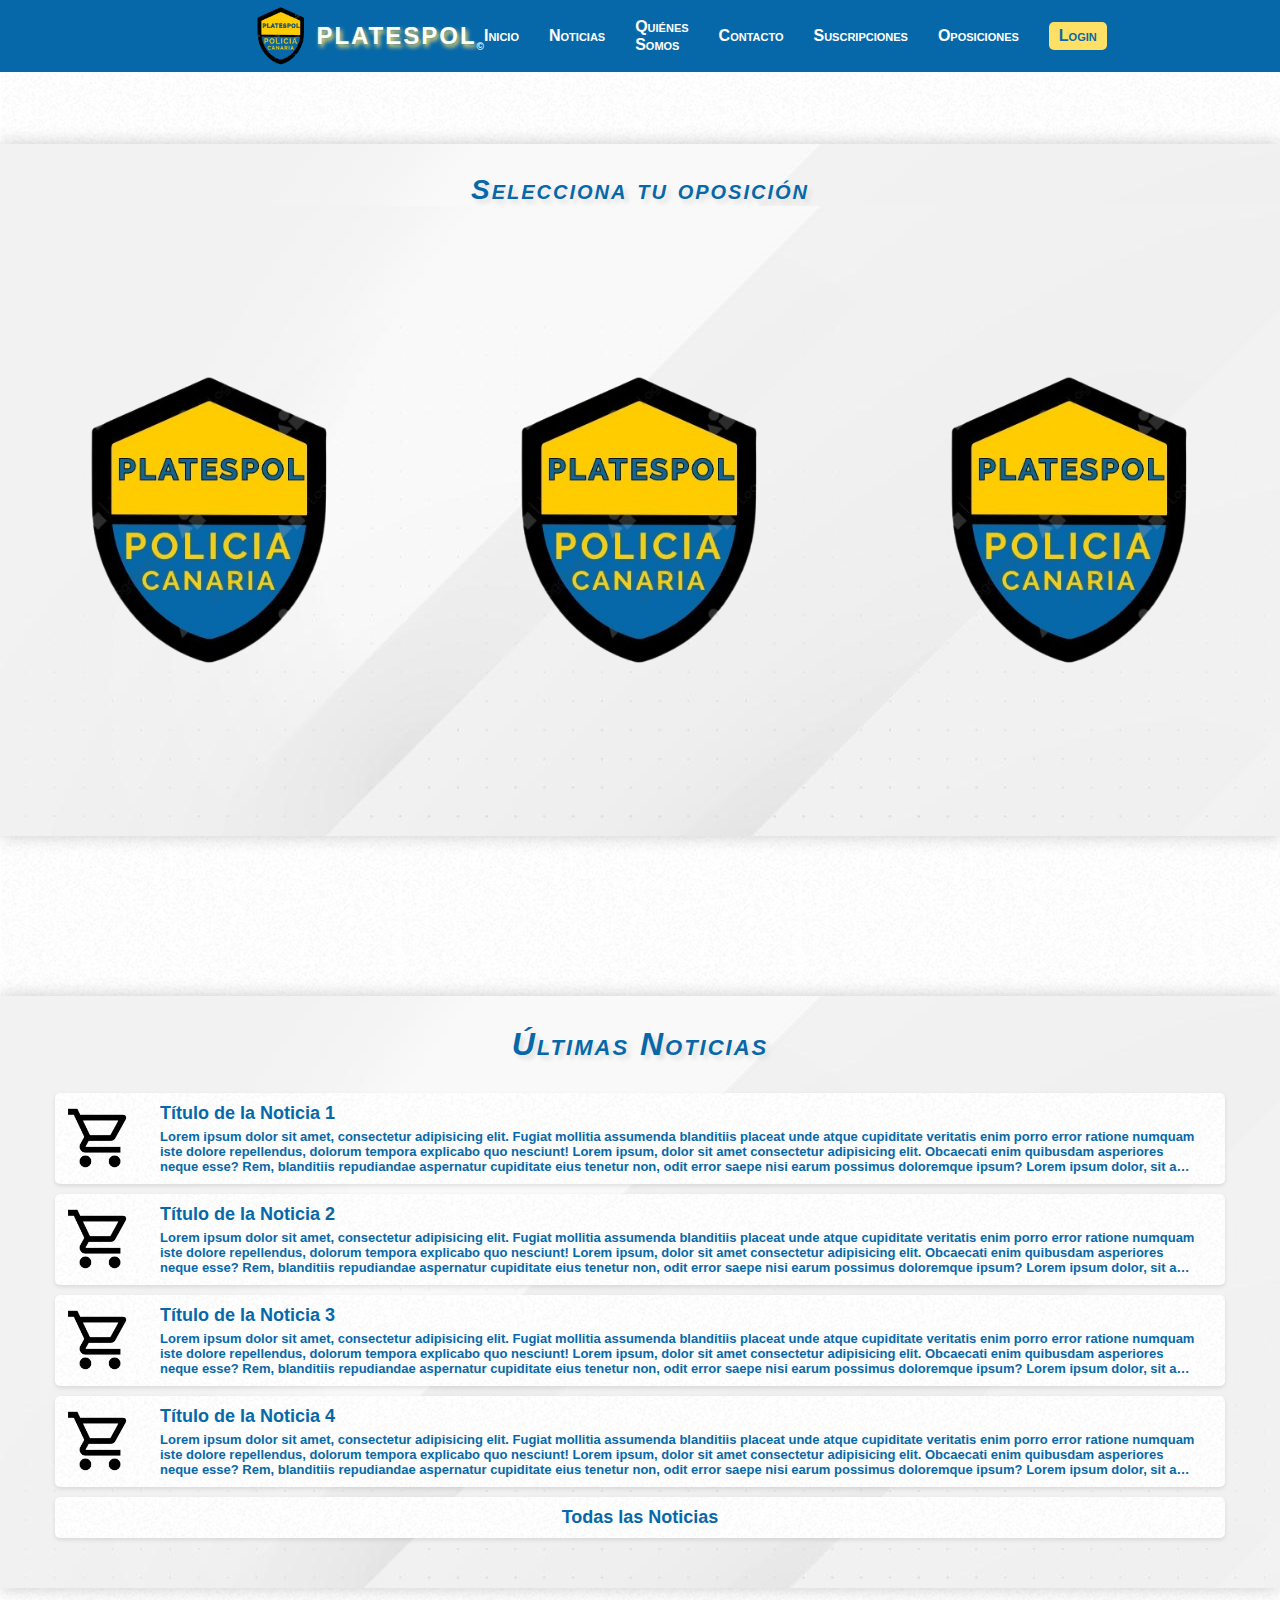
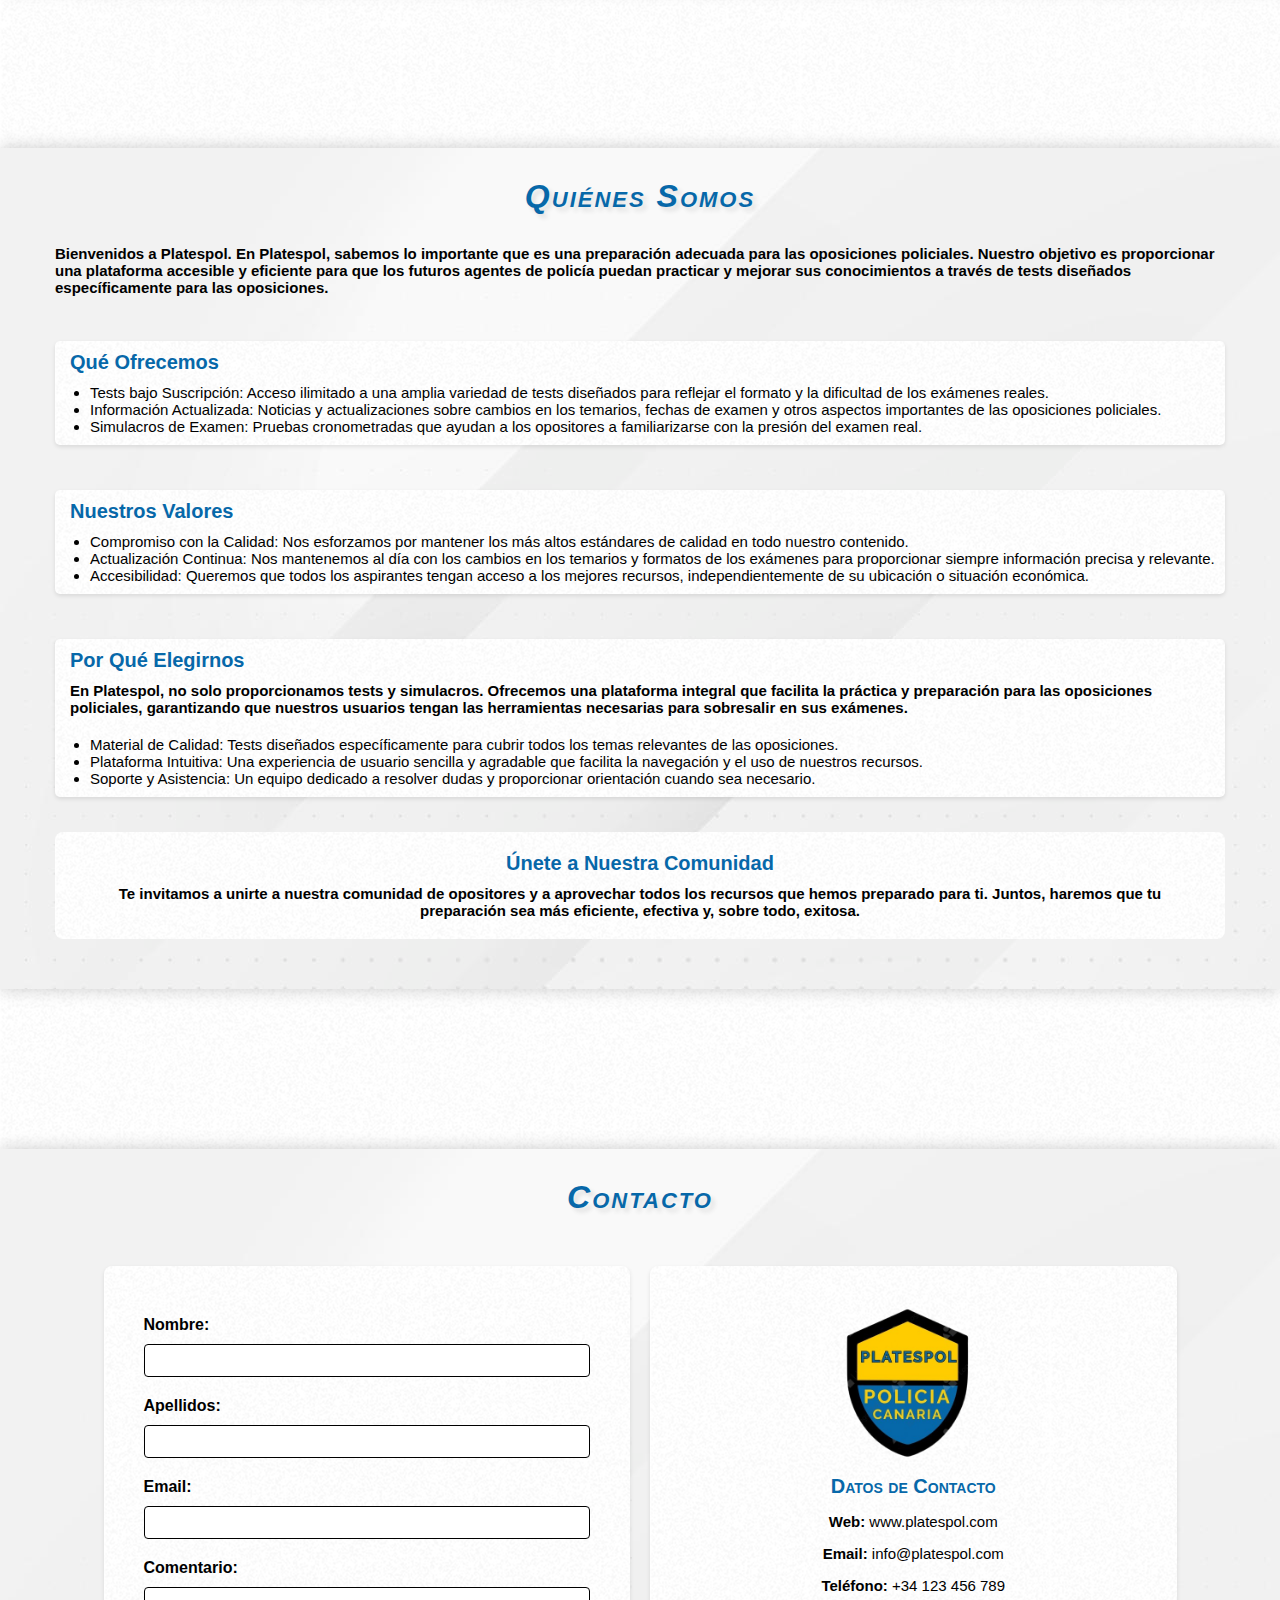
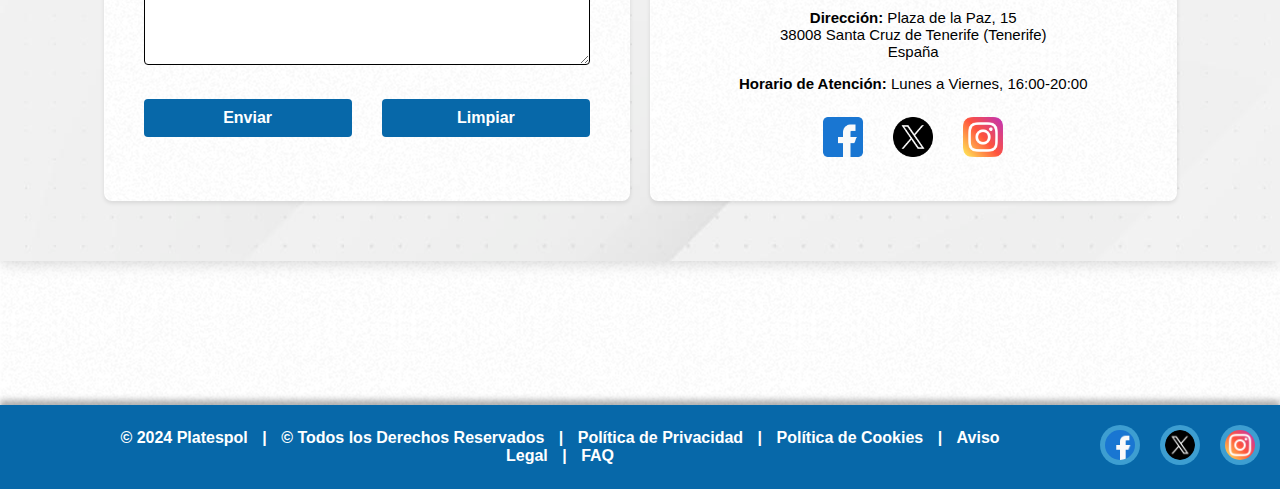
==== commit 3f714612: "Añadida página new y logo" ====
--- a/pages/index.html
+++ b/pages/index.html
@@ -35,9 +35,9 @@
         </button>
         <ul class="navegador">
             <li><a href="../pages/index.html">Inicio</a></li>
-            <li><a href="../pages/news.html">Noticias</a></li>
-            <li><a href="../pages/who.html">Quiénes Somos</a></li>
-            <li><a href="../pages/contact.html">Contacto</a></li>
+            <li><a href="#blog-news">Noticias</a></li>
+            <li><a href="#who">Quiénes Somos</a></li>
+            <li><a href="#contacto">Contacto</a></li>
             <li><a href="../pages/suscription.html">Suscripciones</a></li>
             <li><a href="../pages/oposiciones.html">Oposiciones</a></li>
             <li><a href="../pages/login.html" class="login-link">Login</a></li>
@@ -48,13 +48,13 @@
         <h3>Selecciona tu oposición</h3>
         <section class="cuerpos">
             <article class="plocal">
-                <img src="../img/plocal-copia.png" alt="Policía Local">
+                <img src="../img/pcanaria.png" alt="Policía Canaria">
             </article>
             <article class="pcanaria">
                 <img src="../img/pcanaria.png" alt="Policía Canaria">
             </article>
             <article class="pportuaria">
-                <img src="../img/pportuariasctfe.png" alt="Policía Portuaria">
+                <img src="../img/pcanaria.png" alt="Policía Canaria">
             </article>
         </section>
     </section>
--- a/css/index.css
+++ b/css/index.css
@@ -256,7 +256,7 @@
 
 #contacto h3 {
     color: var(--color-blue);
-    margin-top: 35px;
+    margin-top: 10px;
     margin-bottom: 10px;
     font-size: 20px;
     font-variant: small-caps;
@@ -338,7 +338,7 @@
 }
 
 .contact-info a img {
-    width: 100px;
+    width: 130px;
     height: auto;
 }
 
@@ -347,13 +347,13 @@
 }
 
 .contact-info-logo {
-    margin-top: 20px;
+    margin-top: 10px;
     display: flex;
     justify-content: center; /* Centrar los iconos horizontalmente */
-    gap: 40px; /* Añadir espacio entre los iconos */
+    gap: 30px; /* Añadir espacio entre los iconos */
 }
 
 .contact-info-logo a img {
-    width: 50px;
+    width: 40px;
     height: auto;
 }
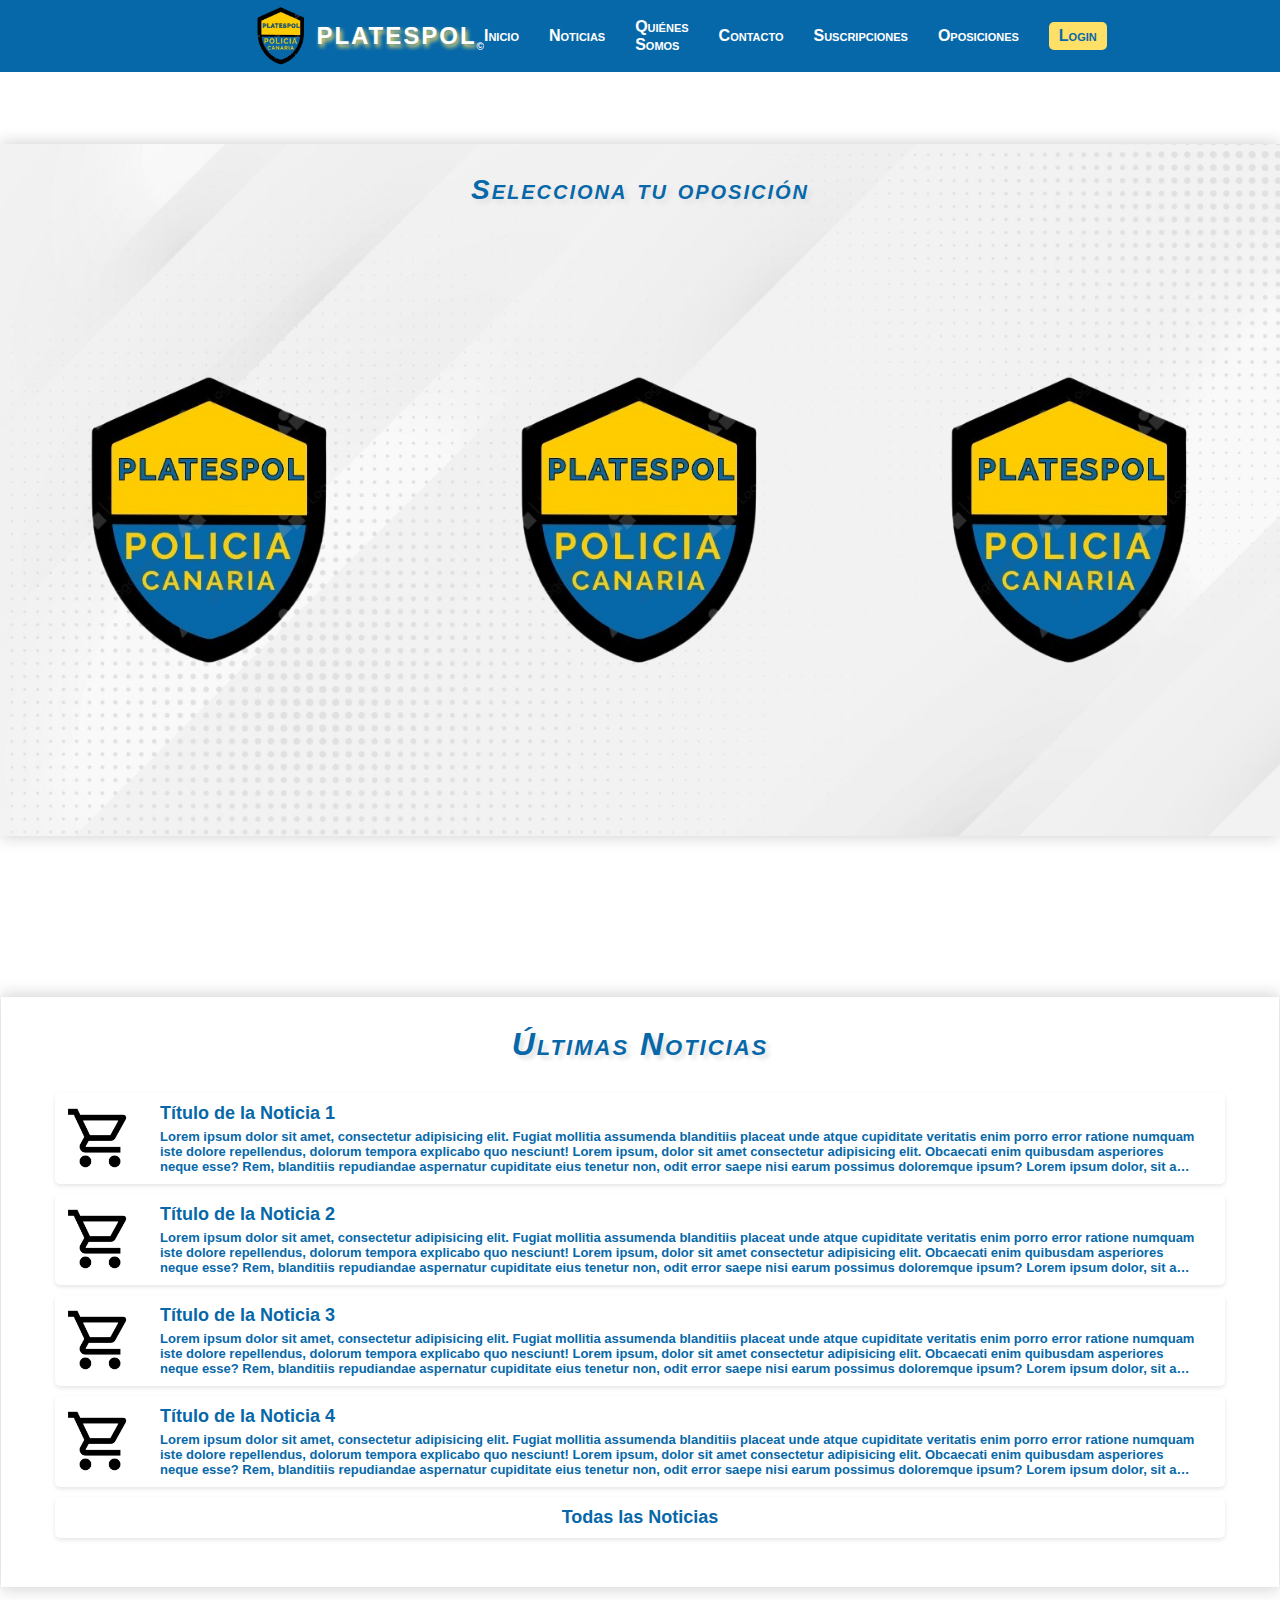
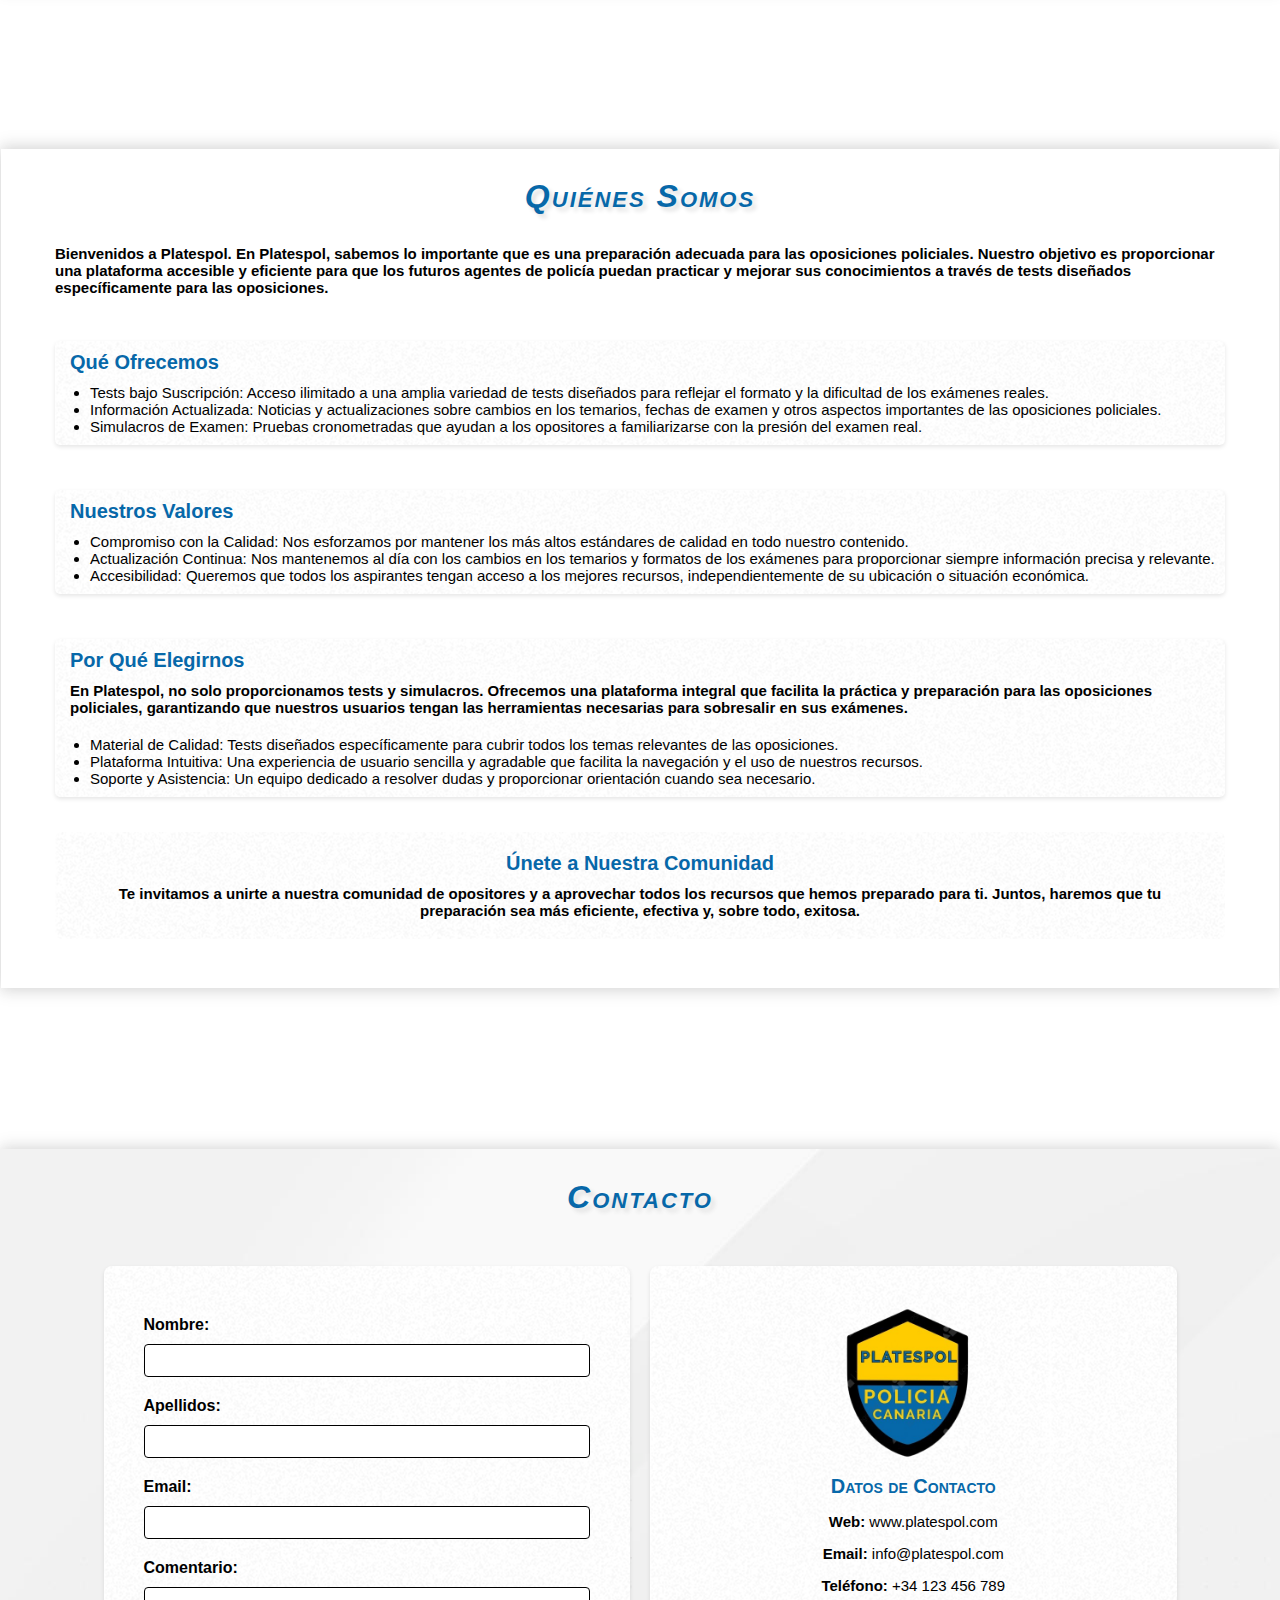
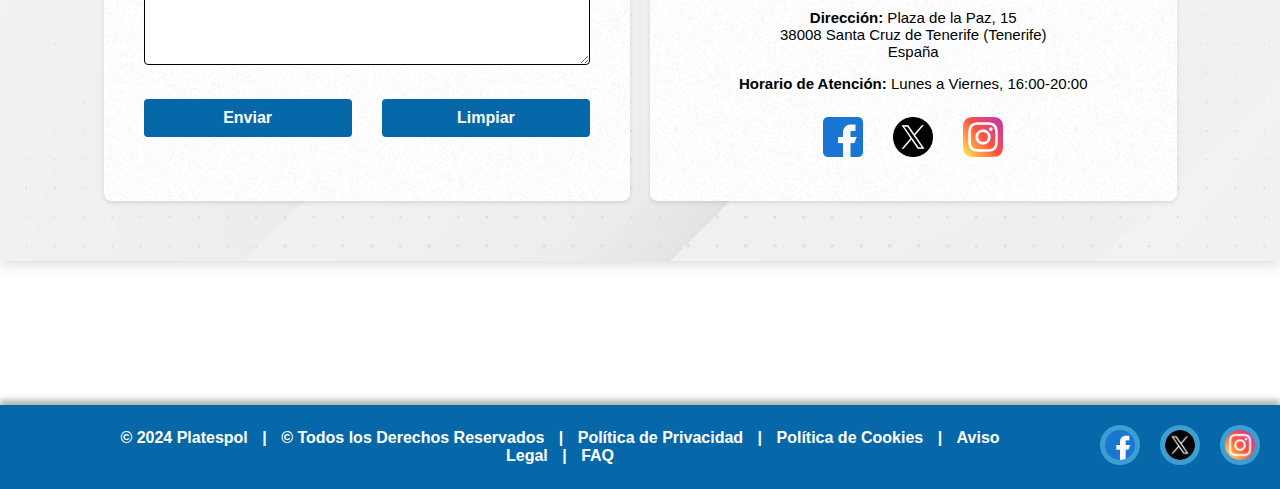
==== commit 7e19b47c: "Añadido Políticas y fondos" ====
--- a/pages/index.html
+++ b/pages/index.html
@@ -289,8 +289,8 @@
         <div class="footer-center">
             <p>&copy; 2024 Platespol <span class="spacer">|</span></p>
             <p>&copy; Todos los Derechos Reservados <span class="spacer">|</span></p>
-            <p><a href="#">Política de Privacidad</a> <span class="spacer">|</span></p>
-            <p><a href="#">Política de Cookies</a> <span class="spacer">|</span></p>
+            <p><a href="/pages/privacy.html">Política de Privacidad</a> <span class="spacer">|</span></p>
+            <p><a href="/pages/cookies.html">Política de Cookies</a> <span class="spacer">|</span></p>
             <p><a href="#">Aviso Legal</a> <span class="spacer">|</span></p>
             <p><a href="../pages/faq.html">FAQ</a></p>
         </div>
--- a/css/main.css
+++ b/css/main.css
@@ -64,7 +64,7 @@
 /* Body */
 body {
     background-color: var(--color-white);
-    background-image: url('/img/so-white.png');
+    background-image: url('.img/so-white.png');
 }
 
 /* Contenedores */
--- a/css/index.css
+++ b/css/index.css
@@ -10,6 +10,8 @@
     text-align: center;
     background-color: var(--color-light-grey);
     background-image: url('/img/4907157.jpg');
+    background-size: cover;
+    background-attachment: fixed;
     color: var(--color-blue);
     font-variant: small-caps;
     font-style: italic;
@@ -21,6 +23,8 @@
 .cuerpos {
     background-color: var(--color-light-grey);
     background-image: url('/img/4907157.jpg');
+    background-size: cover;
+    background-attachment: fixed;
     display: flex;
     overflow: hidden;
     height: 70vh;
@@ -62,6 +66,8 @@
 #blog-news {
     background-color: var(--color-light-grey);
     background-image: url('/img/4907157.jpg');
+    background-size: cover;
+    background-attachment: fixed;
     padding: 0 40px 50px 40px;
     gap: 10px;
     overflow: hidden; /* Asegurar que el contenido adicional no cause desbordamiento */
@@ -95,7 +101,7 @@
 #blog-news li {
     display: flex;
     background-color: var(--color-white);
-    background-image: url('/img/so-white.png');
+    background-image: url('./img/so-white.png');
     padding: 10px;
     border-radius: 5px; /* Bordes redondeados */
     box-shadow: 0 2px 4px rgba(0, 0, 0, 0.1); /* Sombra */
@@ -149,6 +155,8 @@
 #who {
     background-color: var(--color-light-grey);
     background-image: url('/img/4907157.jpg');
+    background-size: cover;
+    background-attachment: fixed;
     padding: 0px 30px 20px 30px;
     overflow: hidden; /* Asegurar que el contenido adicional no cause desbordamiento */
     margin-top: 10rem;
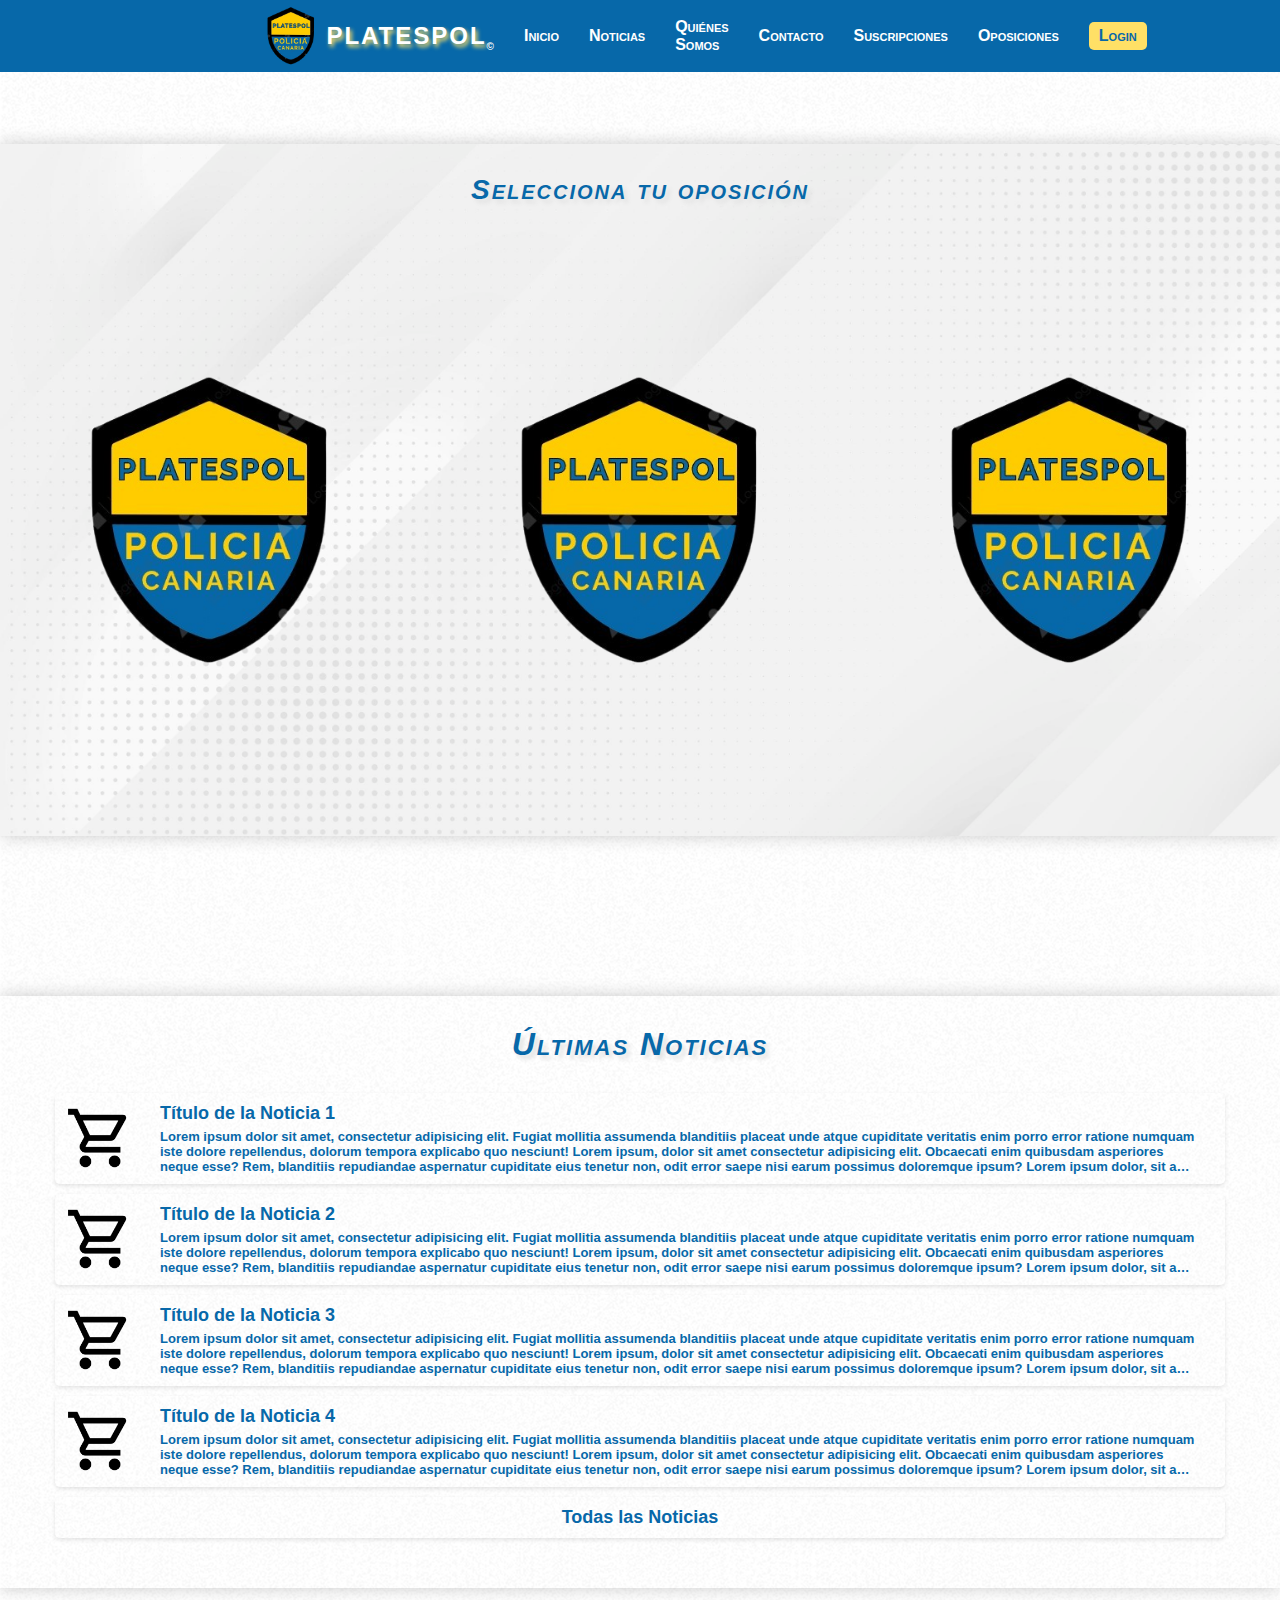
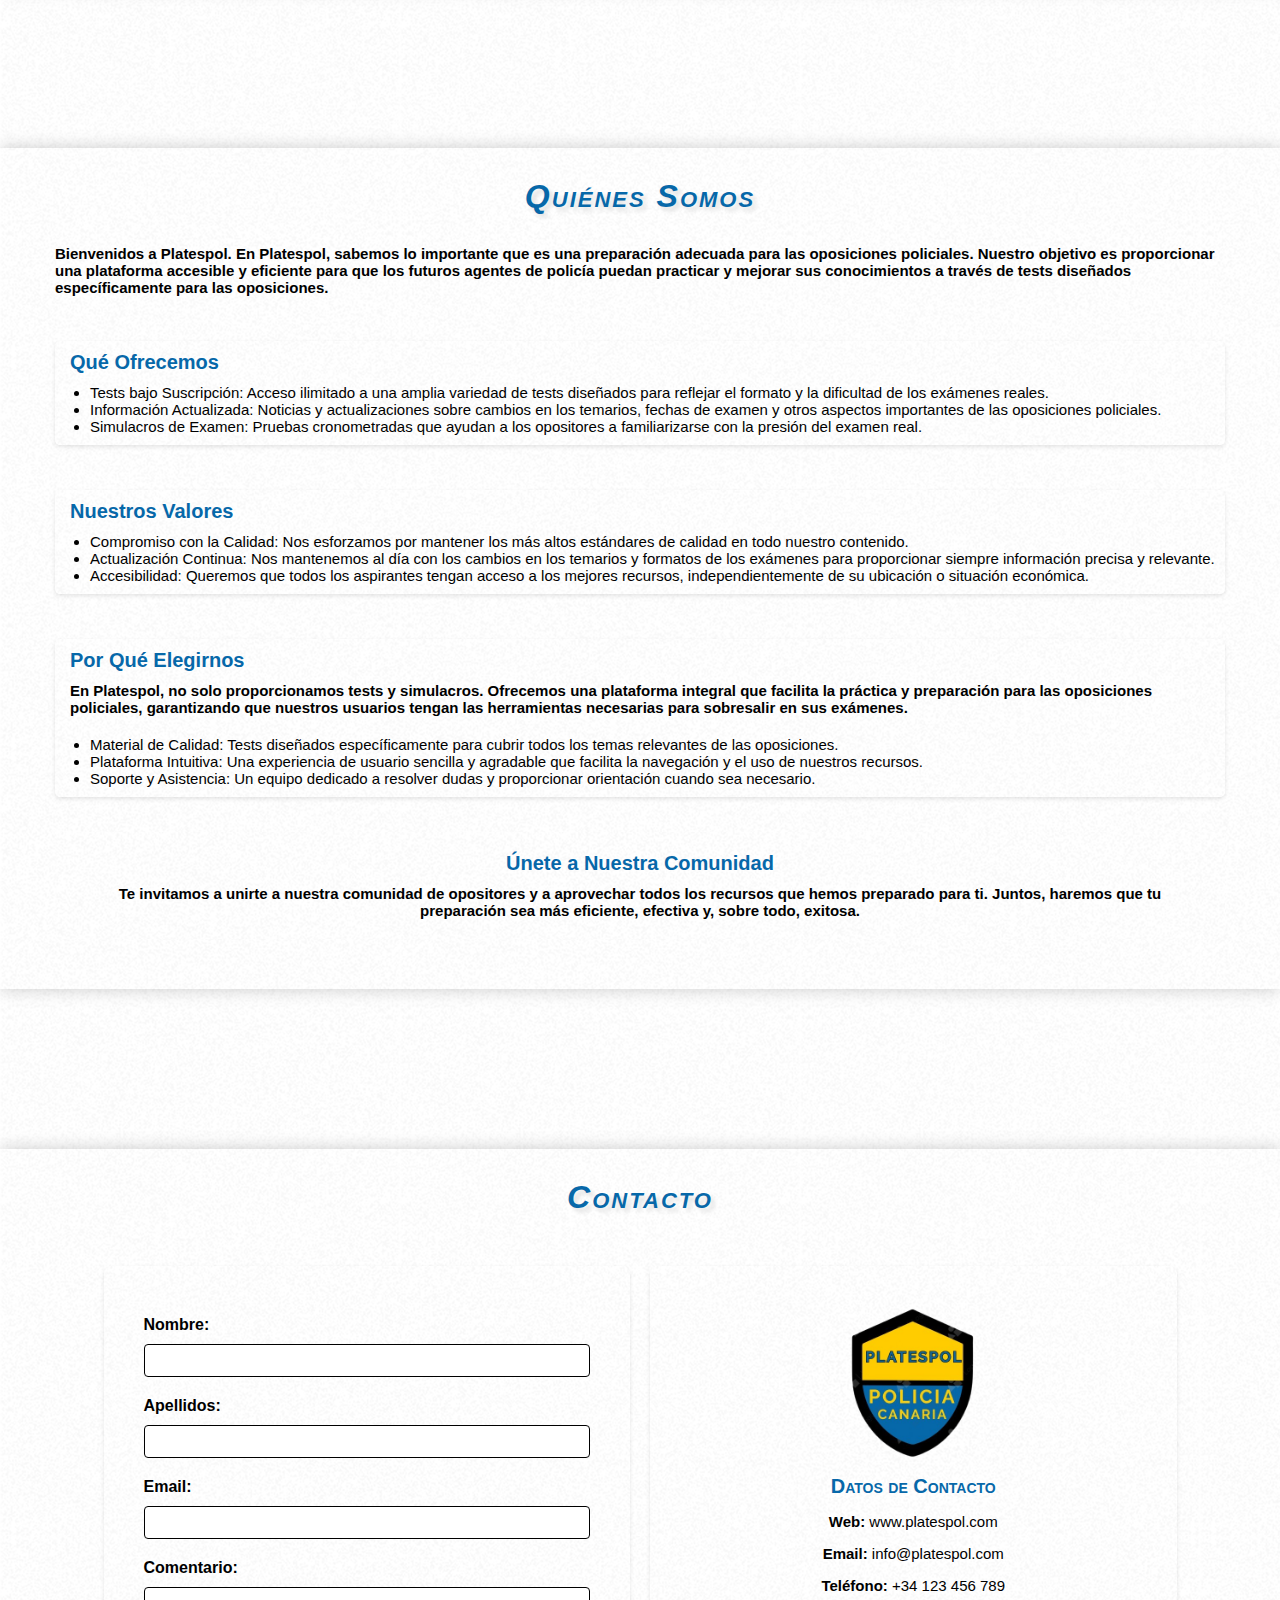
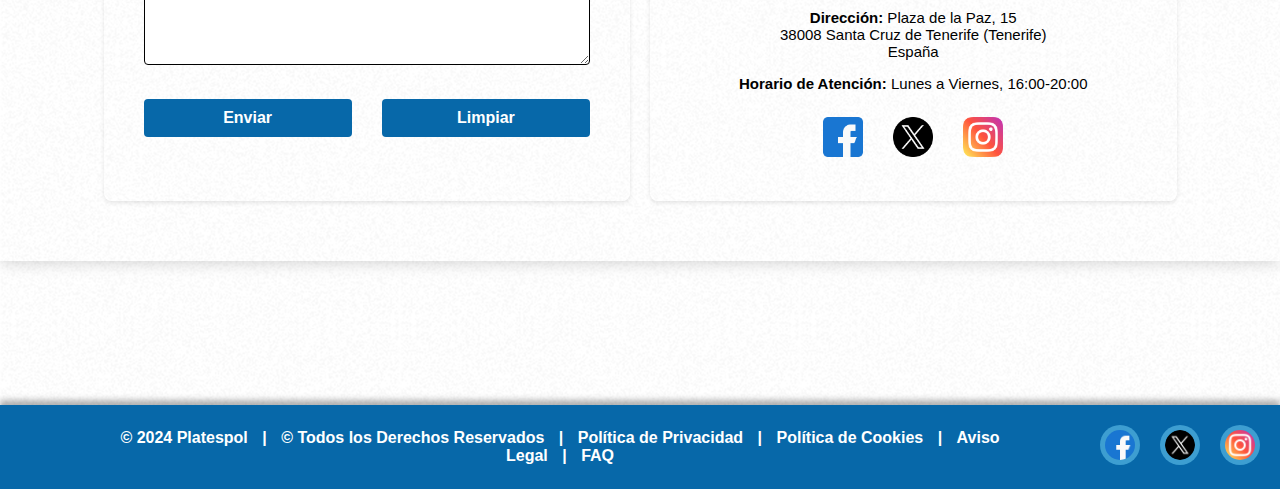
==== commit 5218b73a: "Añadidos margins y funcionalidades responsive" ====
--- a/pages/index.html
+++ b/pages/index.html
@@ -15,11 +15,13 @@
 
     <!-- Estilos General Responsivos-->
     <link rel="stylesheet" href="../css/responsive-nav.css">
+    <link rel="stylesheet" href="../css/responsive-nav-820.css">
     <link rel="stylesheet" href="../css/responsive-footer.css">
     <!-- Estilos del Index-->
     <link rel="stylesheet" href="../css/index.css">
     <!-- Estilos del Index Responsivos-->
     <link rel="stylesheet" href="../css/responsive-contact.css">
+    
 </head>
 
 <body>
@@ -289,8 +291,8 @@
         <div class="footer-center">
             <p>&copy; 2024 Platespol <span class="spacer">|</span></p>
             <p>&copy; Todos los Derechos Reservados <span class="spacer">|</span></p>
-            <p><a href="/pages/privacy.html">Política de Privacidad</a> <span class="spacer">|</span></p>
-            <p><a href="/pages/cookies.html">Política de Cookies</a> <span class="spacer">|</span></p>
+            <p><a href="../pages/privacy.html">Política de Privacidad</a> <span class="spacer">|</span></p>
+            <p><a href="../pages/cookies.html">Política de Cookies</a> <span class="spacer">|</span></p>
             <p><a href="#">Aviso Legal</a> <span class="spacer">|</span></p>
             <p><a href="../pages/faq.html">FAQ</a></p>
         </div>
--- a/css/main.css
+++ b/css/main.css
@@ -63,8 +63,7 @@
 
 /* Body */
 body {
-    background-color: var(--color-white);
-    background-image: url('.img/so-white.png');
+    background-image: url('../img/so-white.png');
 }
 
 /* Contenedores */
--- a/css/header.css
+++ b/css/header.css
@@ -7,6 +7,7 @@
 
 .logo {
     height: 60px;
+    margin-left:10px; /*Version movil se pega a la izquierda del todo,le asigno un margin-left*/
     margin-right: 10px; /* Espacio entre el logo y el título */
 }
 
--- a/css/nav.css
+++ b/css/nav.css
@@ -18,6 +18,15 @@
     align-items: center;
     gap: 30px; /* Espacio entre los elementos del menú */
     margin-right: 20%; /* Margen derecho igual al margen izquierdo del contenedor del logo */
+
+    /*
+    * Se añade porque "Platespol" y "Inicio" se pegaban en ciertos tamaños
+    */
+    margin-left: 30px; 
+}
+
+.navegador li{
+    justify-content: center;
 }
 
 /* Estilo destacado para el Login */
--- a/css/responsive-nav.css
+++ b/css/responsive-nav.css
@@ -3,17 +3,38 @@
     display: none;
 }
 
+/*
+* Añadi esto ya que hay un modelo de tablet (Airpad Air) con los que no se veia todo el nav
+*  desaparecia la imagen
+*/
+@media (width > 945px ) and (width < 1100px) {
+    .header-container {
+        margin-left:8% ;
+        
+    }
+    .navegador{
+        margin-right:12%;
+    }
+
+}
+
+/*
+*Aumente el max-width por lo comentado arriba, habia dimensiones que no podia gestionar
+* sin modificar el tamaño de la imagen para que no desapareciera
+*/
+
 /* Mostrar menú desplegable en pantallas pequeñas */
-@media (max-width: 768px) {
+@media (max-width: 945px)  {
     .navegador {
         display: none; /* Ocultar el menú por defecto */
         flex-direction: column;
         width: 100%;
         position: absolute;
-        top: 60px; /* Ajustar la posición para que no cubra la cabecera */
+        top: 50px; /* Ajustar la posición para que no cubra la cabecera */
         left: 0;
         background-color: var(--color-blue);
         align-items: center; /* Centrar los elementos del menú */
+        justify-content: center;
         padding: 0; /* Remover padding para evitar desbordamiento */
     }
 
@@ -29,12 +50,12 @@
         font-size: 24px;
         cursor: pointer;
         position: absolute;
-        top: 18px; /* Alinearlo verticalmente con el contenido del nav */
+        top: 50%; /* Alinearlo verticalmente con el contenido del nav */
+        transform: translate(0%,-50%); /*Modificado para que en version movil aparezca centrado*/
         right: 20px; /* Alinearlo a la derecha */
     }
 
     .header-container {
-        display: flex;
         align-items: center;
         margin-left: 0;
     }
@@ -42,9 +63,10 @@
     .header-container .logo {
         max-height: 45px; /* Ajustar el tamaño del logo para pantallas pequeñas */
         height: auto;
+        margin-right: 10px;
     }
     
-    .navegador li {
+    .navegador li::active {
         width: 100%; /* Hacer que cada elemento del menú ocupe el 100% del ancho */
         text-align: center; /* Centrar el texto de los elementos del menú */
     }
@@ -52,10 +74,11 @@
     .navegador a {
         display: block; /* Hacer que los enlaces ocupen todo el ancho del elemento */
         margin-top: 5px;
+
     }
     
     .login-link {
         margin-bottom: 5px;
         border-radius: 5px;
     }
-}
+}--- a/css/index.css
+++ b/css/index.css
@@ -8,8 +8,7 @@
 .cuerpos-titulo h3 {
     padding-top: 30px;
     text-align: center;
-    background-color: var(--color-light-grey);
-    background-image: url('/img/4907157.jpg');
+    background-image: url('../img/4907157.jpg');
     background-size: cover;
     background-attachment: fixed;
     color: var(--color-blue);
@@ -21,8 +20,7 @@
 }
 
 .cuerpos {
-    background-color: var(--color-light-grey);
-    background-image: url('/img/4907157.jpg');
+    background-image: url('../img/4907157.jpg');
     background-size: cover;
     background-attachment: fixed;
     display: flex;
@@ -64,8 +62,7 @@
 
 /* SECTION-BLOG-NEWS */
 #blog-news {
-    background-color: var(--color-light-grey);
-    background-image: url('/img/4907157.jpg');
+    background-image: url('../img/4907157.jpg');
     background-size: cover;
     background-attachment: fixed;
     padding: 0 40px 50px 40px;
@@ -100,8 +97,7 @@
 
 #blog-news li {
     display: flex;
-    background-color: var(--color-white);
-    background-image: url('./img/so-white.png');
+    background-image: url('../img/so-white.png');
     padding: 10px;
     border-radius: 5px; /* Bordes redondeados */
     box-shadow: 0 2px 4px rgba(0, 0, 0, 0.1); /* Sombra */
@@ -153,8 +149,7 @@
 
 /* SECTION-WHO */
 #who {
-    background-color: var(--color-light-grey);
-    background-image: url('/img/4907157.jpg');
+    background-image: url('../img/4907157.jpg');
     background-size: cover;
     background-attachment: fixed;
     padding: 0px 30px 20px 30px;
@@ -193,8 +188,7 @@
 }
 
 #who .who-text {
-    background-color: var(--color-white);
-    background-image: url('/img/so-white.png');
+    background-image: url('../img/so-white.png');
     border-radius: 5px; /* Bordes redondeados */
     box-shadow: 0 2px 4px rgba(0, 0, 0, 0.1); /* Sombra */
 }
@@ -217,8 +211,7 @@
 }
 
 #who .join-community {
-    background-color: var(--color-white);
-    background-image: url('/img/so-white.png');
+    background-image: url('../img/so-white.png');
     text-align: center;
     color: var(--color-black);
     padding: 20px;
@@ -244,8 +237,9 @@
 #contacto {
     margin-top: 10rem;
     padding: 0px 0px 10px 0px;
-    background-color: var(--color-light-grey);
-    background-image: url('/img/4907157.jpg');
+    background-image: url('../img/4907157.jpg');
+    background-size: cover;
+    background-attachment: fixed;
     box-shadow: 0 -4px 15px rgba(0, 0, 0, 0.1), 0 4px 15px rgba(0, 0, 0, 0.1);
     scroll-margin-top: 140px;
 }
@@ -288,8 +282,7 @@
 .contact-form{
     width: 45%;
     padding: 40px;
-    background-color: var(--color-white);
-    background-image: url('/img/so-white.png');
+    background-image: url('../img/so-white.png');
     border-radius: 8px; /* Bordes redondeados */
     box-shadow: 0 2px 4px rgba(0, 0, 0, 0.1); /* Sombra */
 }
@@ -335,8 +328,7 @@
 .contact-info {
     width: 20%;
     padding: 40px;
-    background-color: var(--color-white);
-    background-image: url('/img/so-white.png');
+    background-image: url('../img/so-white.png');
     border-radius: 8px; /* Bordes redondeados */
     box-shadow: 0 2px 4px rgba(0, 0, 0, 0.1); /* Sombra */
     display: flex;
@@ -364,4 +356,4 @@
 .contact-info-logo a img {
     width: 40px;
     height: auto;
-}
+}